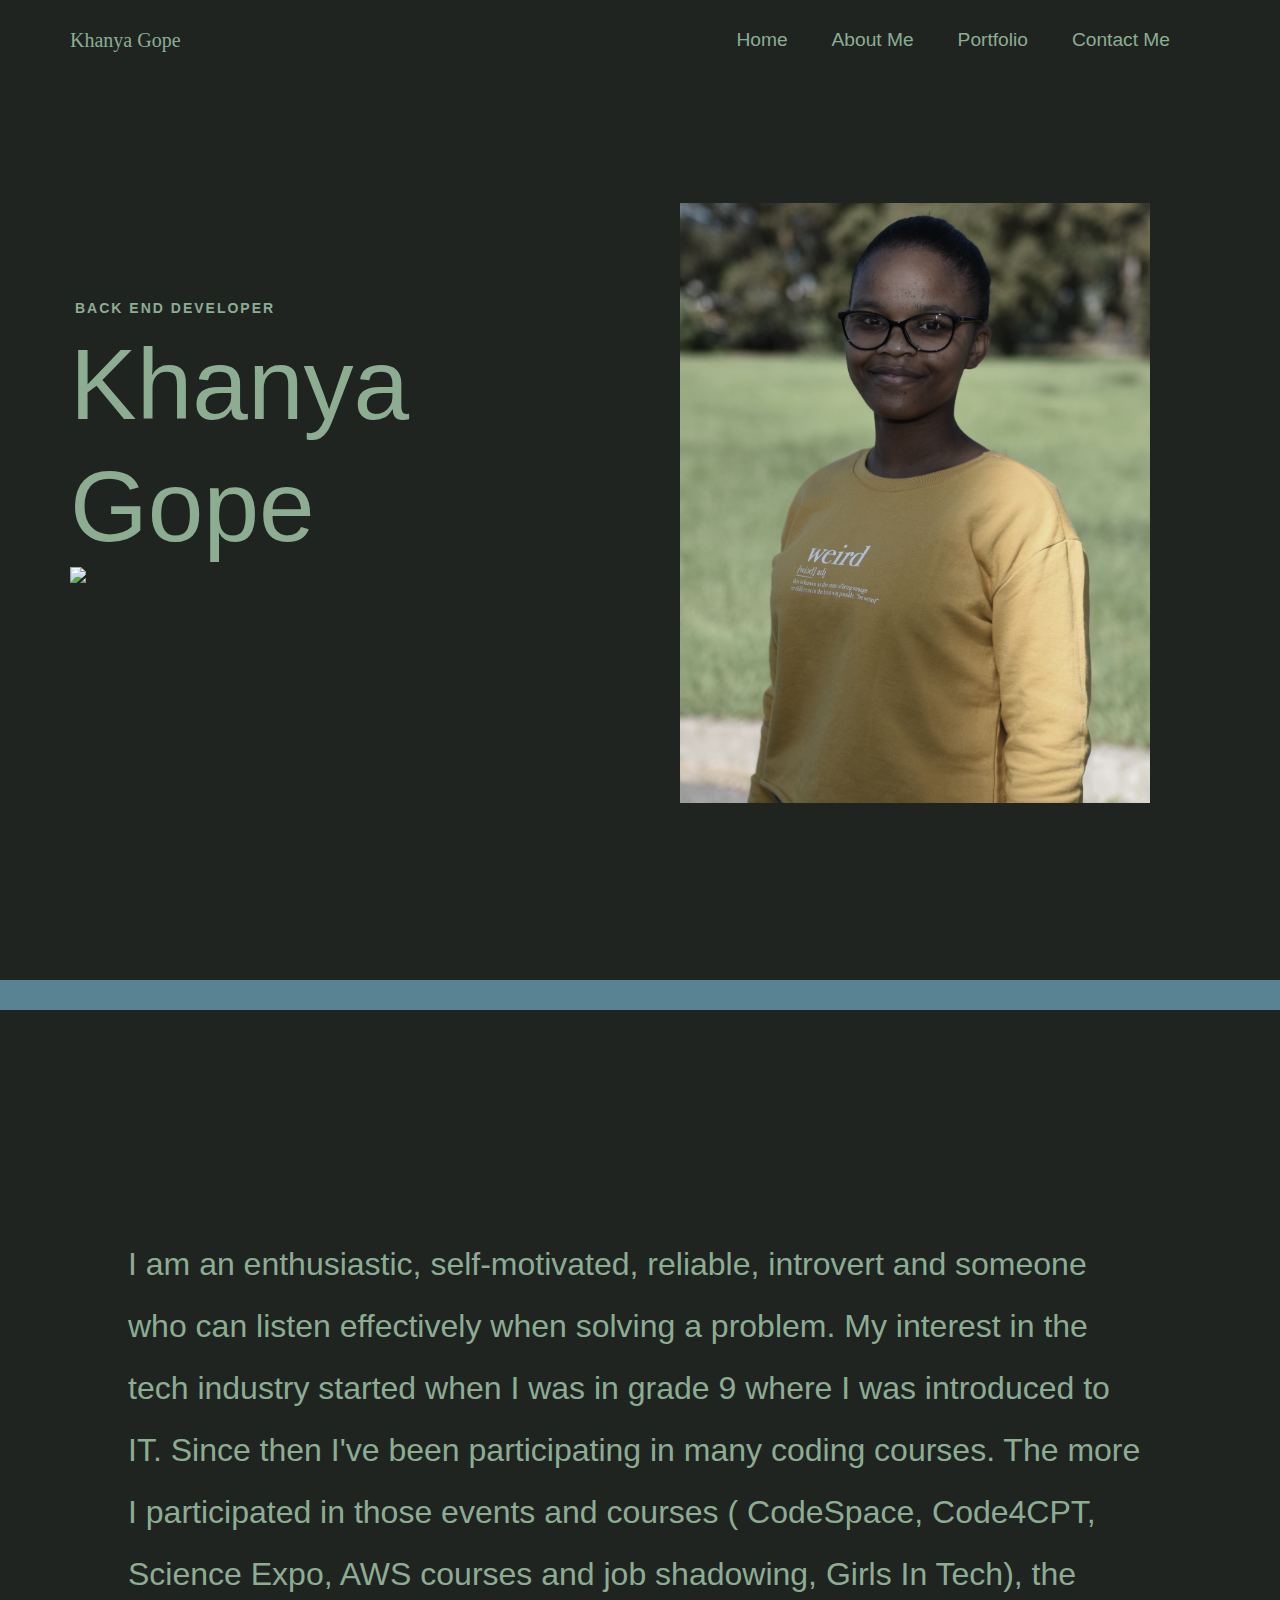
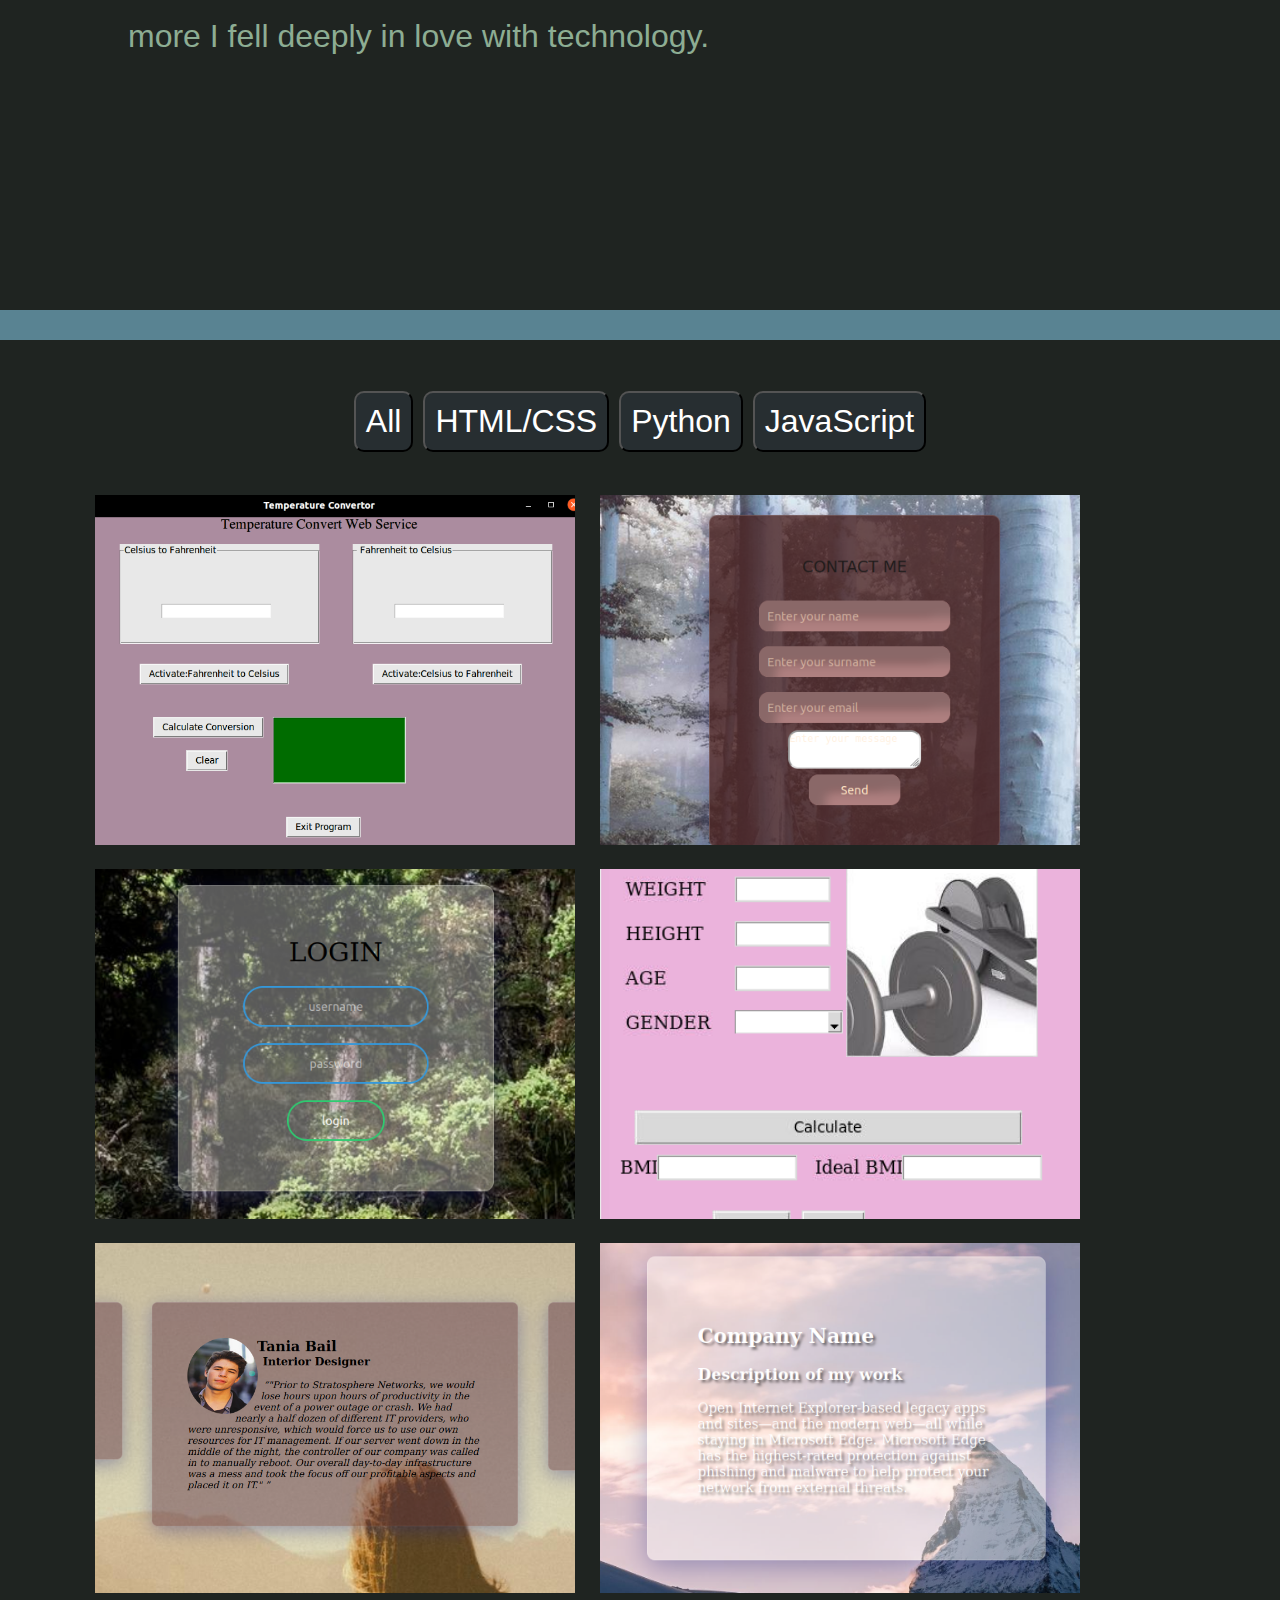
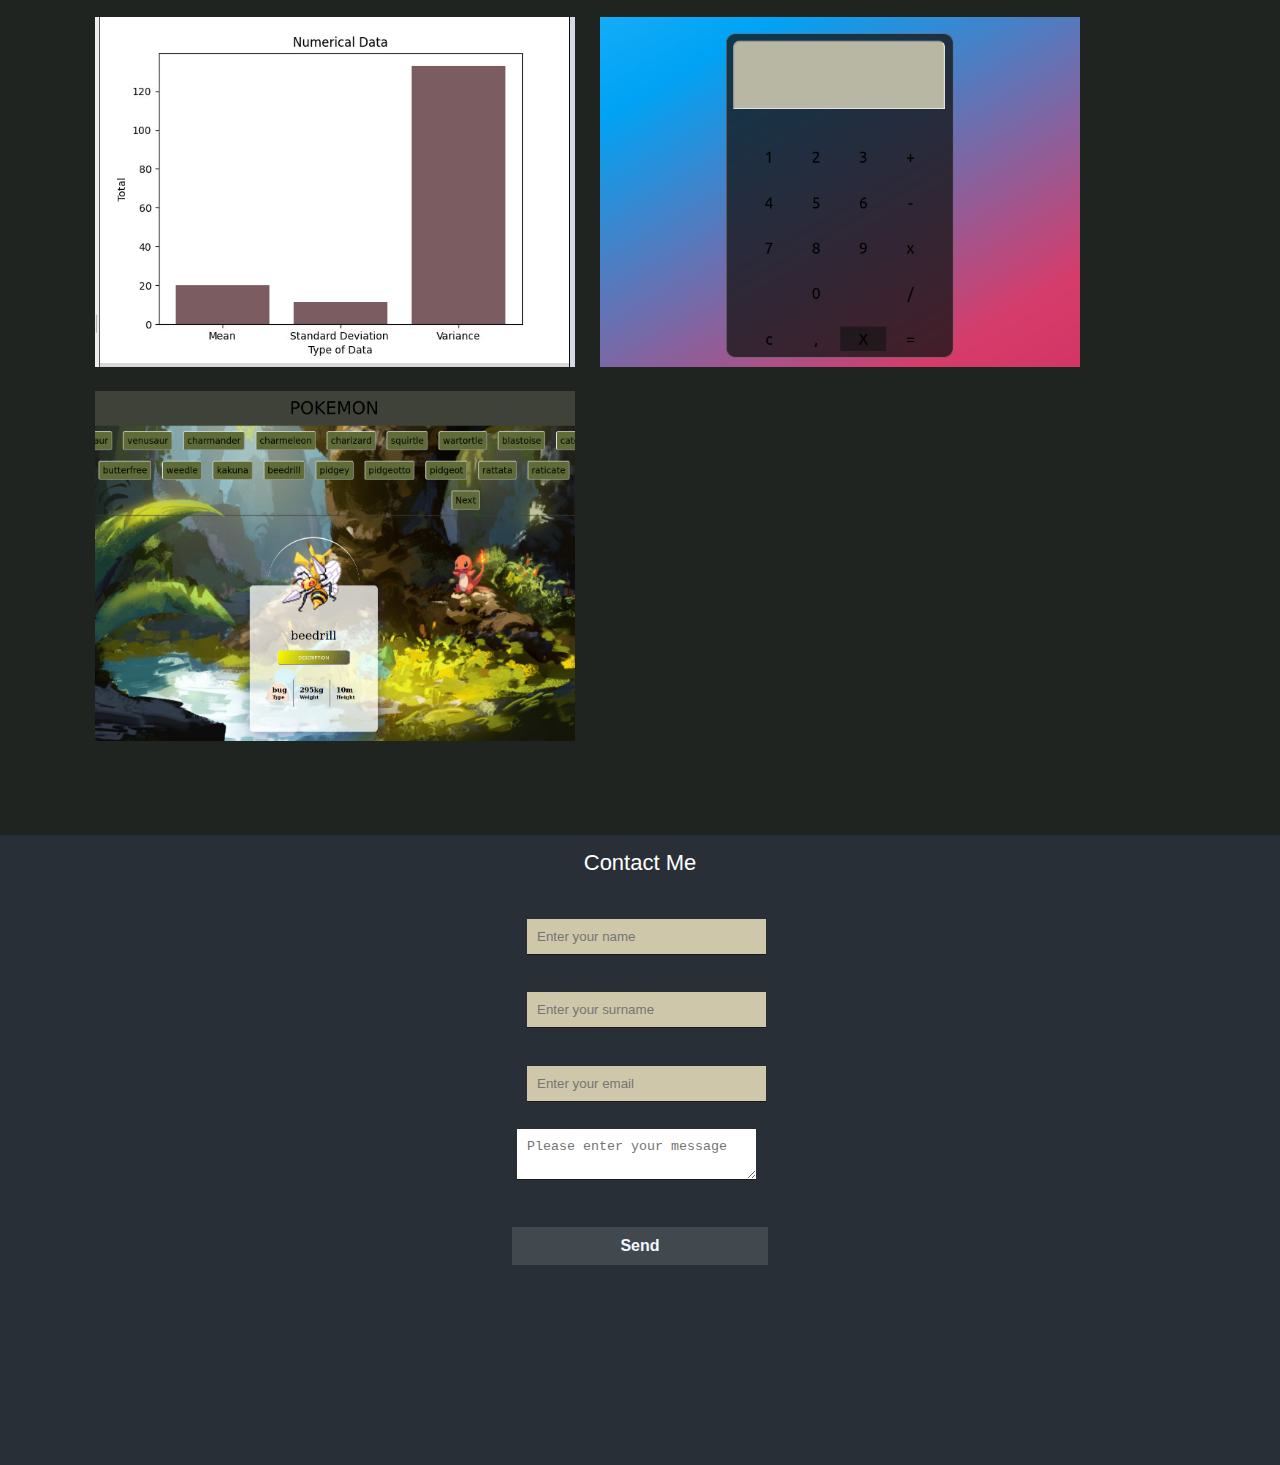
==== index.html @ e98d00f0 "first commit" ====
<!DOCTYPE html>
<html lang="en">
  <head>
    <meta charset="UTF-8" />
    <meta http-equiv="X-UA-Compatible" content="IE=edge" />
    <meta name="viewport" content="width=device-width, initial-scale=1.0" />
    <link rel="stylesheet" href="/landing.css" />
    <link rel="stylesheet" href="/projects.css" />
    <link rel="stylesheet" href="/contact.css" />
    <title>Portfolio</title>
  </head>
  <body>
    <div class="main">
      <div class="logo_name">
        <h1>Khanya Gope</h1>
      </div>
      <div class="top-bar">
        <a href="#landing_page">Home</a>
        <a href="#about_page">About Me</a>
        <a href="#portfolio_page">Portfolio</a>
        <a href="#contact_page">Contact Me</a>
      </div>
    </div>
    <section class="landing_page" id="landing_page">
      <div class="myName">
        <h5>back end developer</h5>
        <h1>Khanya Gope</h1>
        <img
          src="https://uploads-ssl.webflow.com/5db9ac73ce618b0e1d8f9a6e/5f066c6ff51c553e32efd98c_light-green-arrow-01.png"
        />
      </div>
      <div class="my_img">
        <img src="/Khanya(FULL).JPG" />
      </div>
    </section>
    <div class="separater"></div>
    <section class="about_page" id="about_page">
      <div class="about_me">
        <p>
          I am an enthusiastic, self-motivated, reliable, introvert and someone
          who can listen effectively when solving a problem. My interest in the
          tech industry started when I was in grade 9 where I was introduced to
          IT. Since then I've been participating in many coding courses. The
          more I participated in those events and courses ( CodeSpace, Code4CPT,
          Science Expo, AWS courses and job shadowing, Girls In Tech), the more
          I fell deeply in love with technology.
        </p>
      </div>
    </section>
    <div class="separater"></div>
    <section class="portfolio_page" id="portfolio_page">
      <!-- <h1 class="heading">Portfolio</h1> -->
      <div class="button-container">
        <button onclick="filterCards('All')">All</button>
        <button onclick="filterCards('HTML/CSS')">HTML/CSS</button>
        <button onclick="filterCards('Python')">Python</button>
        <button onclick="filterCards('JavaScript')">JavaScript</button>
      </div>
      <div class="container"></div>
    </section>
    <!-- <div class="separater"></div> -->
    <section class="contact_page" id="contact_page">
      <div class="contact-container">
        <div class="contact_details">
          <!-- <h1>Khanya Gope</h1>
          <h2>back-end Developer</h2>
          
          <p>
            Fill out this form and I will contact you within 2 business days.
            Otherwise you can reach out to me via my personal cell and or email.
            Thanks for viewing!
          </p>
          <div class="test">
            <i class="fas fa-map-marker-alt" aria-hidden="true"> </i>
            <p>Khayelitsha, Cape Town, South Africa</p>
          </div>
          <div class="test">
            <i class="fas fa-phone-square-alt" aria-hidden="true"></i>
            <p>+27 81 445 0796</p>
          </div>
          <div class="test">
            <i class="fas fa-envelope-square" aria-hidden="true"></i>
            <p>khanyagope93@gmail.com</p>
          </div>
        </div>
        -->

        <!--------------CONTACT FORM-------------->
        <form
          class="contact-form"
          action="https://formspree.io/f/xzbyzobo"
          method="POST"
        >
          <div id="heading">
            <label>Contact Me</label>
          </div>
          <div>
            <label for="name" id="textbox">
              <input
                type="text"
                name="name"
                id="name"
                required=""
                placeholder="Enter your name"
                class="contact-info"
              />
            </label>
          </div>
          <div>
            <label for="surname" id="textbox">
              <input
                class="contact-info"
                type="surname"
                name="surname"
                id="surname"
                required=""
                placeholder="Enter your surname"
              />
            </label>
          </div>
          <div>
            <label for="email" id="textbox">
              <input
                class="contact-info"
                type="email"
                name="_replyto"
                id="email"
                required=""
                placeholder="Enter your email"
              />
            </label>
          </div>
          <div>
            <label for="message" id="textbox">
              <textarea
                name="message"
                id="text-box"
                placeholder="Please enter your message"
              ></textarea>
            </label>
          </div>
          <button type="submit" id="submit-btn">Send</button>
        </form>
      </div>
    </section>
    <script src="/projects.js"></script>
  </body>
</html>
---- landing.css ----
* {
  margin: 0;
  padding: 0;
  box-sizing: border-box;
}

body {
  /* background-color: #333; */
  background-color: #1f2421;
  height: 100vh;
  font-family: Arial, "Helvetica Neue", Helvetica, sans-serif;
}

/* ============== MAIN ================== */

.top-bar a {
  color: rgb(141, 173, 147);
  text-decoration: none;
  /* margin-left: 25px; */
  font-size: 1.2rem;
  font-weight: 400;
  padding: 20px;
}

.top-bar {
  font-size: 14px;
  font-weight: 400;
  padding: 20px;
}

.main {
  display: flex;
  height: 80px;
  max-width: 1140px;
  margin: 0px auto;
  justify-content: space-between;
  align-items: center;
}

.logo_name h1 {
  color: rgb(141, 173, 147);
  font-family: cursive;
  font-size: 20px;
  font-weight: 400;
}

/*  ================ LANDING =============== */
.landing_page {
  display: grid;
  width: 100%;
  flex-direction: row;
  align-self: auto;
  order: 0;
  grid-auto-columns: 1fr;
  grid-column-gap: 80px;
  grid-row-gap: 80px;
  grid-template-columns: 1fr 1fr;
  grid-template-rows: auto;
  max-width: 1140px;
  justify-content: center;
  align-items: center;
  margin: 0px auto;
  height: 100vh;
}

.myName {
  display: flex;
  flex-direction: column;
  justify-content: center;
  align-items: flex-start;
  /* margin-top: -155px; */
}

.my_img img {
  width: 100%;
  height: 100%;
  object-fit: cover;
  filter: grayscale(50%);
}

.my_img {
  width: 470px;
  height: 600px;
  margin-top: -55px;
}

.myName h1 {
  font-family: Canela, sans-serif;
  color: rgb(141, 173, 147);
  font-size: 100px;
  line-height: 122px;
  font-weight: 300;
  text-shadow: #333;
}

.myName h5 {
  font-family: aktiv-grotesk-extended, sans-serif;
  color: rgb(141, 173, 147);
  font-size: 14px;
  line-height: 30px;
  font-weight: 700;
  letter-spacing: 2px;
  text-indent: 5px;
  text-transform: uppercase;
}

/* =========== ABOUT ME PAGE ========== */
.about_page {
  position: static;
  display: flex;
  width: 80%;
  margin-right: 0px;
  margin-bottom: 0px;
  margin-left: 0px;
  font-family: "Work Sans", sans-serif;
  color: rgb(141, 173, 147);
  font-size: 36px;
  line-height: 56px;
  font-weight: 400;
  height: 100vh;
  max-width: 1140px;
  justify-content: center;
  align-items: center;
  margin: 0px auto;
}

.myName img {
  height: 200px;
}

.about_page p {
  position: static;
  margin-bottom: 20px;
  padding-bottom: 0px;
  font-family: aktiv-grotesk-extended, sans-serif;
  color: rgb(141, 173, 147);
  font-size: 32px;
  line-height: 62px;
  font-weight: 400;
  letter-spacing: 0px;
}

.separater {
  position: static;
  background-color: #598392;
  height: 30px;
}

.about_me {
  display: flex;
  justify-content: center;
  align-items: center;
  /* margin-top: 50px; */
}

.contact_page {
  background: #292f36;
  height: 70vh;
}
---- projects.css ----
.container {
  /* margin-left: 400px; */
  display: flex;
  flex-wrap: wrap;
  /* padding: 3%; */
  margin: 0px auto;
  max-width: 1140px;
}

.heading {
  text-align: center;
  padding-top: 1em;
  padding-left: 5em;
  color: black;
  font-size: 4em;
  font-weight: 500;
  text-shadow: 1px 1px 2px rgba(0, 0, 0, 0.6);
}

.button-container {
  margin: 0px auto;
  display: flex;
  flex-direction: row;
  margin-top: 20px;
  margin-bottom: 0;
  /* margin-left: 430px; */
  padding: 3%;
  padding-bottom: 3%;
  padding-top: 2%;
  justify-content: center;
}

.button-container button {
  background: #272e31;
  border-radius: 10px;
  /* padding: 10px; */
  /* border: 1px solid #b08968; */
  margin: 5px;
  padding: 10px;
  /* padding-bottom: 0; */
  color: white;
  font-size: 2em;
  transition: 0.3s;
}

.button-container button:hover {
  background-color: rgb(86, 80, 129);
}

.card img {
  width: 100%;
  height: 350px;
  /* border-radius: 10px; */
  object-fit: cover;
}
.card {
  /* padding: 1% 1%; */
  /* background: rgb(134, 126, 90); */
  margin-left: 25px;
  margin-bottom: 20px;
  position: relative;
  box-sizing: cover;
  border-radius: 10px;
  width: 480px;
}

.overlay .imgbx {
  width: 100%;
  height: 100%;
}

.overlay {
  /* border-top-left-radius: 10px;
  border-top-right-radius: 10px; */
  width: 480px;
  height: 99%;
  background-color: green;
  position: absolute;
  background: rgba(21, 20, 20, 0.95);
  backdrop-filter: blur(8.5px);
  -webkit-backdrop-filter: blur(8.5px);
  bottom: 0;
  transition: transform 0.3s linear;
  transform: scaleY(0);
  transform-origin: bottom;
}

.card:hover .overlay {
  transform: scaleY(1);
}

.overlay p {
  color: white;
  margin-top: 90px;
  text-align: center;
}

.overlay h1 {
  color: white;
  position: relative;
  top: 16%;
  font-size: 1.5rem;
  /* 	left:30%;*/
  text-align: center;
}

.overlay h2 {
  color: white;
  position: relative;
  top: 20%;
  font-size: 1rem;
  text-align: center;
}

.overlay button {
  margin-top: 50px;
  align-items: center;
  justify-content: center;
  margin-left: 10%;
  padding: 10px;
  width: 100px;
  /* background: burlywood; */
  border: 1px solid #4e4545;
}
.card a button:hover {
  color: aliceblue;
  background: rgb(86, 80, 129);
  transition: 0.3s;
}

@media screen and (max-width: 1166px) {
  .heading {
    font-size: 3em;
    /* font-weight: bold; */
    /* font-weight: 500; */
    text-align: center;
    float: inherit;
    padding-left: 0;
    padding-top: 1em;
    text-shadow: 1px 1px 2px rgba(0, 0, 0, 0.6);
  }
}

@media screen and (max-width: 1000px) {
  .container,
  .button-container {
    margin-left: 0;
  }
}

@media screen and (max-width: 636px) {
  .button-container button {
    font-size: 1.5rem;
  }
}

@media screen and (max-width: 482px) {
  .button-container button {
    font-size: 1rem;
  }
}

@media screen and (max-width: 320px) {
  .card {
    width: 300px;
  }
}

@media screen and (max-width: 354px) {
  .button-container button {
    font-size: 0.8rem;
  }

  .card {
    margin-left: 0;
  }
}
---- contact.css ----
#textbox input {
  /* border-radius: 20px; */
  margin: 20px;
  padding: 10px;
  margin-bottom: 5px;
  width: 90%;
  border: none;
  border-bottom: 1px solid rgb(29, 25, 25);
  background: rgb(206, 199, 170);
  outline: none;
}

#textbox textarea {
  border: none;
  outline: none;
  /* border-radius: 10px; */
  padding: 10px;
  margin: 10px;
  width: 90%;
  margin-bottom: 10px;
  border-bottom: 1px solid rgb(29, 25, 25);
  /* background: rgb(206, 199, 170); */
}

#submit-btn {
  font-family: sans-serif;
  font-size: 1em;
  width: 20vw;
  /* border-radius: 5px; */
  margin: 5px;
  padding: 10px;
  margin-bottom: 5px;
  /* border-radius: 20px; */
  margin: 5px;
  padding: 10px;
  background: #42494e;
  font-weight: bold;
  color: aliceblue;
  border: 0px;
  margin-top: 20px;
}
#submit-btn:hover {
  background: #91817c;
  color: black;
  font-weight: bold;
}

.contact-container {
  /* padding: 5%; */
  align-items: center;
  display: flex;
  justify-content: center;
  /* margin-left: 320px; */
  /* padding-left: 2%; */
  margin-top: 70px;
  /* flex-wrap: wrap; */
}

#heading h1 h2 {
  text-align: center;
}
#cont_heading {
  /* font-size: 350%;
    font-weight: bold; */
  text-align: center;
  padding-top: 1em;
  color: black;
  font-size: 4em;
  font-weight: 500;
  /* text-shadow: 1px 1px 2px rgba(0, 0, 0, 0.6); */
}

#heading {
  font-size: 22px;
  font-weight: 500;
  text-align: center;
  margin-bottom: 10px;
}

.contact_details p {
  margin-top: 20px;
  margin-bottom: 30px;
}

.contact_details {
  color: white;
  /* background: #6b705c; */
  /* padding: 5%; */
  max-width: 37%;
  /* min-width: 364px; */
  height: 390px;
  display: inline-table;
  text-align: left;
  /* border-radius: 5px; */
  border-radius: 5px;
}
.contact_details i {
  font-size: 1.5em;
}
.contact_details span {
  font-size: 1em;
}

.test {
  display: flex;
  flex-direction: row;
  align-items: center;
  justify-content: flex-start;
}
.test i {
  font-size: 2em;
  margin-right: 7px;
}

form {
  /* background: rgb(206, 199, 170); */
  background: transparent;
  padding: 3%;
  border-top-right-radius: 5px;
  border-bottom-right-radius: 5px;
  max-width: 40%;
  min-width: 290px;
  height: 450px;
  align-items: center;
  justify-content: center;
  display: grid;
}

::placeholder {
  text-align: start;
}

.contact_details i {
  margin-bottom: 15px;
}
/* 
.contact_details,
form {
  box-shadow: 0 8px 32px 0 rgba(61, 63, 88, 0.37);
} */

@media screen and (max-width: 1000px) {
  .contact-container {
    margin-left: 0;
  }
}

@media screen and (max-width: 1000px) {
  form {
    margin-left: 0;
    align-items: center;
    justify-content: center;
  }
}

@media screen and (max-width: 792px) {
  .contact-container {
    display: flex;
    flex-direction: column;
  }
}

@media screen and (max-width: 455px) {
  .contact_details {
    width: 350px;
  }

  form {
    width: 350px;
  }
}

@media screen and (max-width: 370px) {
  .contact_details p {
    margin-top: 10px;
    margin-bottom: 10px;
  }
}

/* #272e31 */
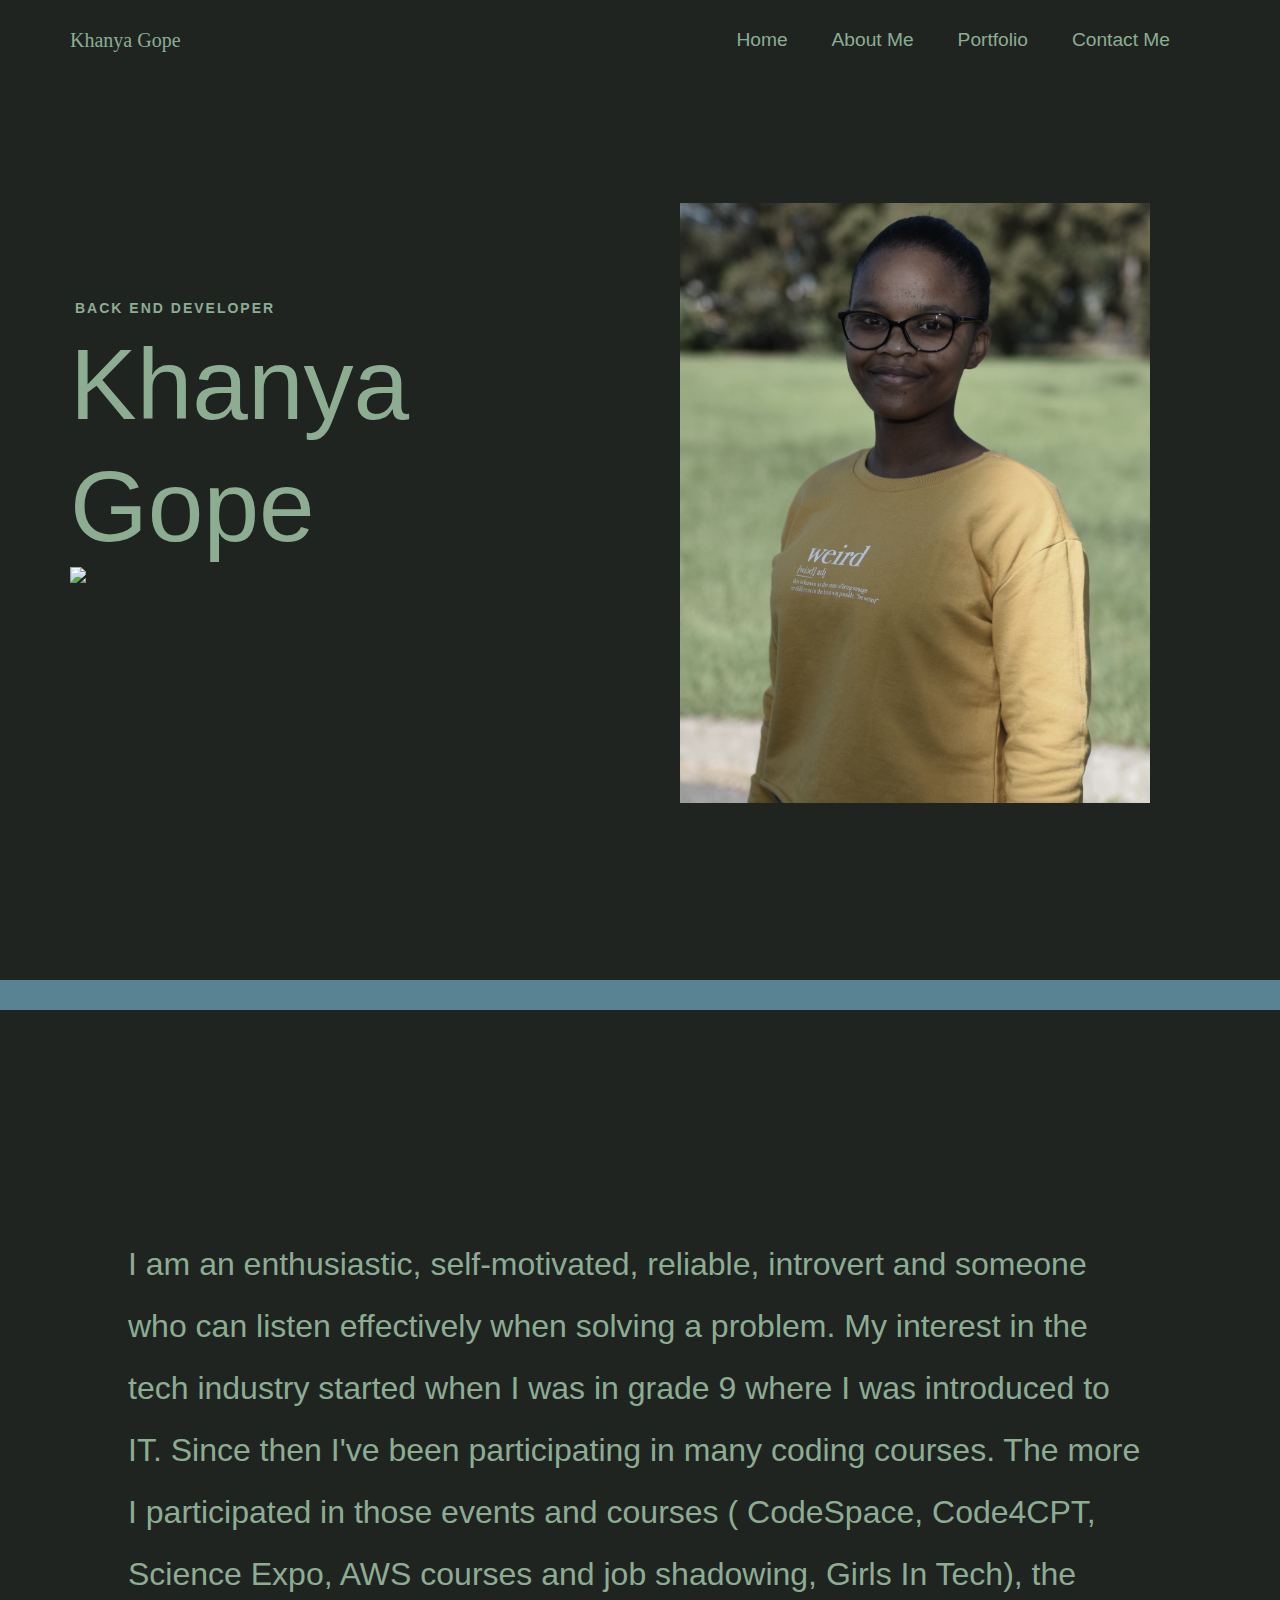
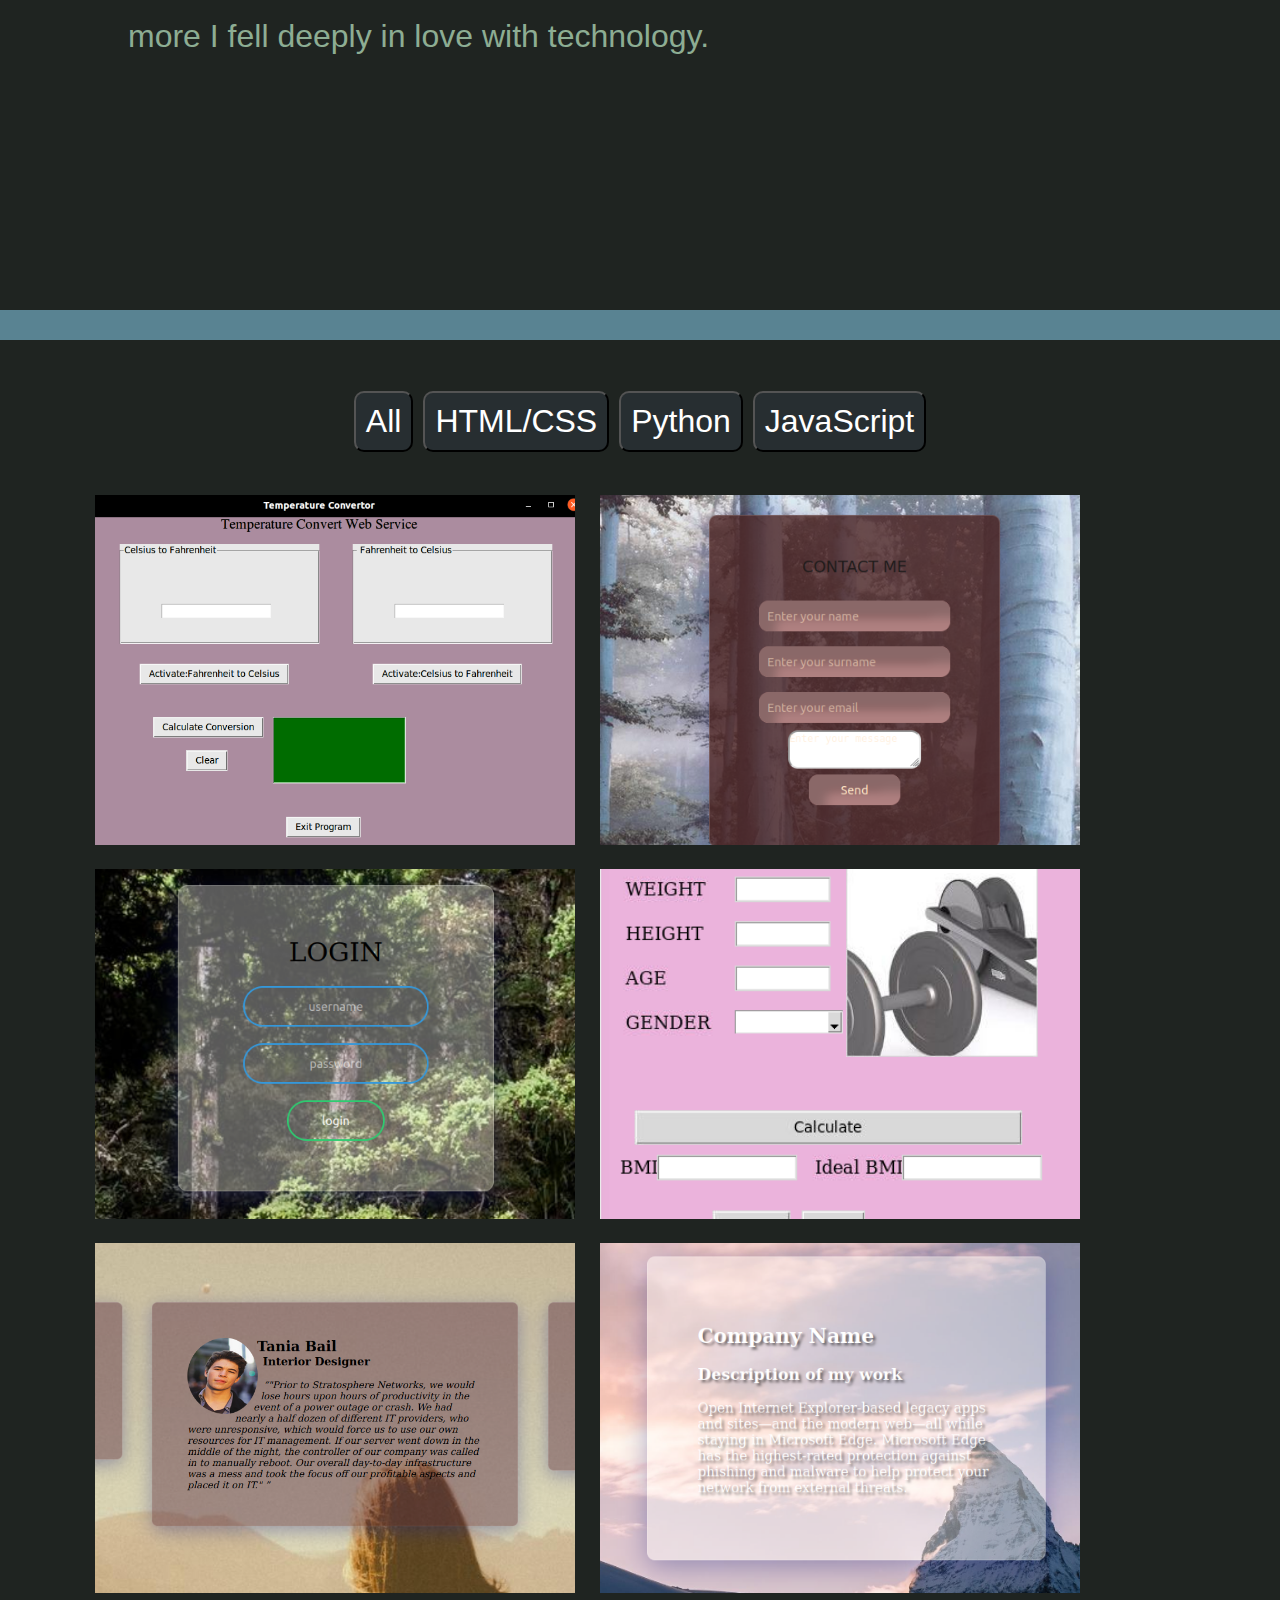
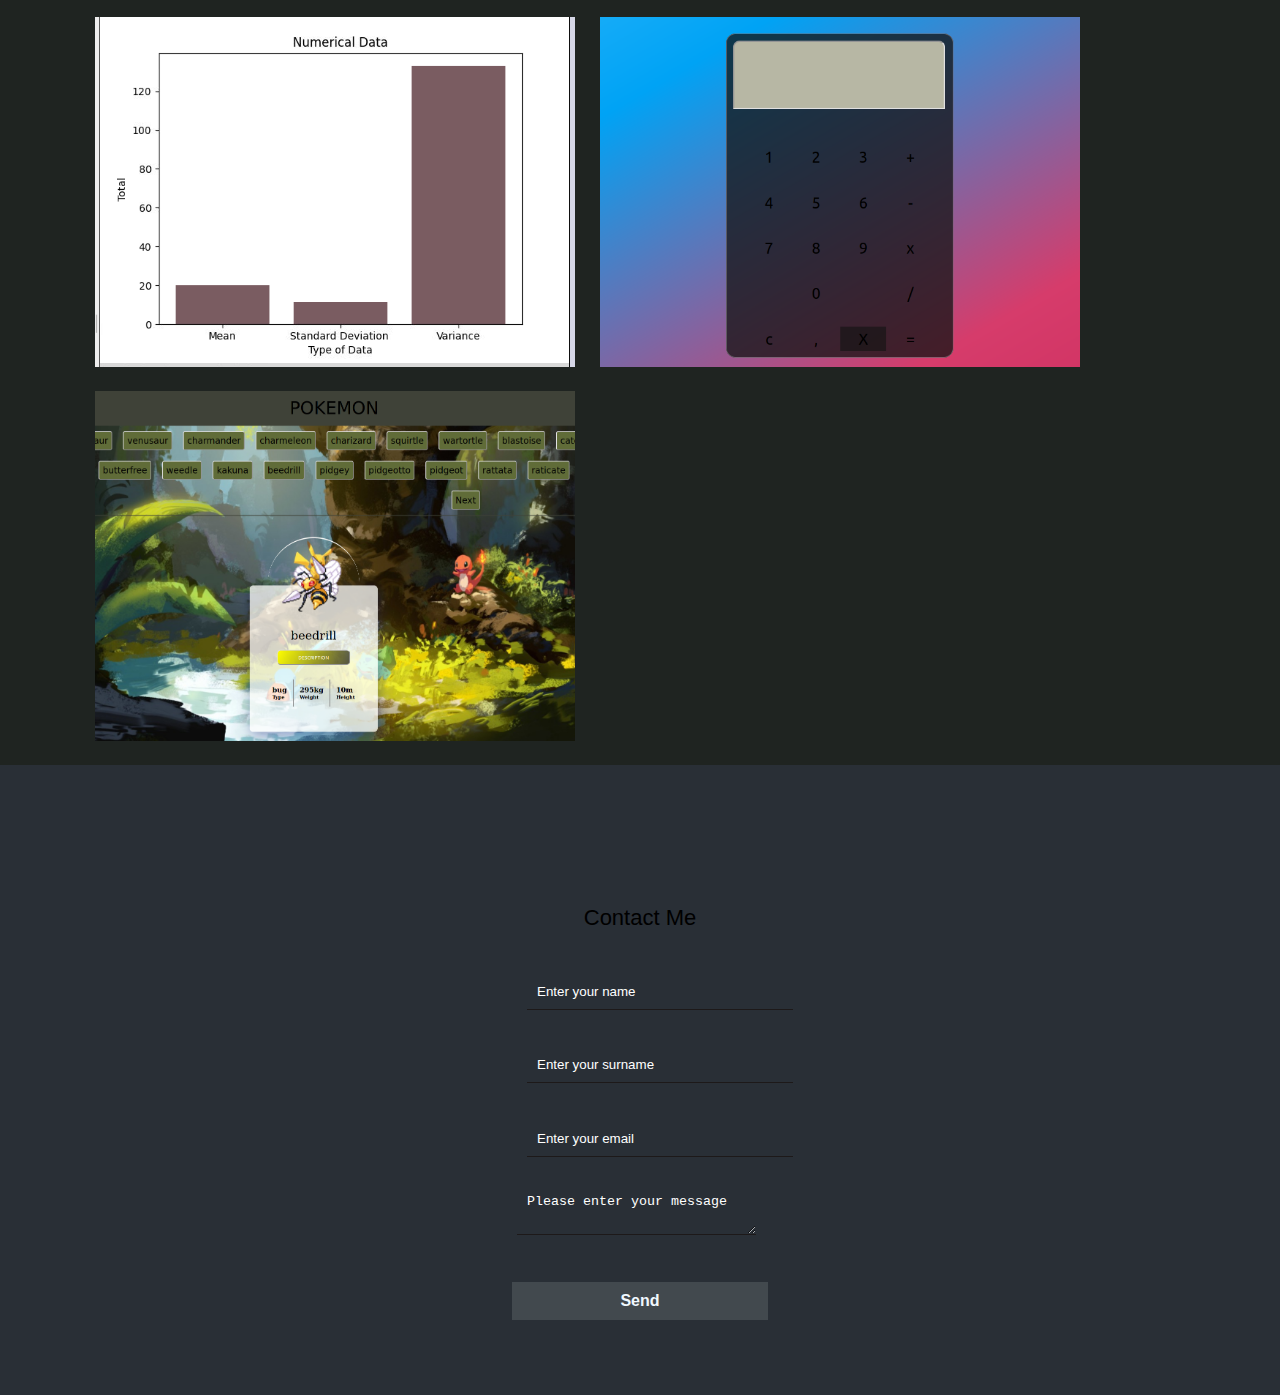
==== commit 6c526d6a: "updated files" ====
--- a/index.html
+++ b/index.html
@@ -61,8 +61,8 @@
     <!-- <div class="separater"></div> -->
     <section class="contact_page" id="contact_page">
       <div class="contact-container">
-        <div class="contact_details">
-          <!-- <h1>Khanya Gope</h1>
+        <!-- <div class="contact_details"> -->
+        <!-- <h1>Khanya Gope</h1>
           <h2>back-end Developer</h2>
           
           <p>
--- a/landing.css
+++ b/landing.css
@@ -156,4 +156,7 @@
 .contact_page {
   background: #292f36;
   height: 70vh;
+  display: flex;
+  justify-content: center;
+  align-items: center;
 }
--- a/contact.css
+++ b/contact.css
@@ -3,10 +3,10 @@
   margin: 20px;
   padding: 10px;
   margin-bottom: 5px;
-  width: 90%;
+  width: 100%;
   border: none;
   border-bottom: 1px solid rgb(29, 25, 25);
-  background: rgb(206, 199, 170);
+  background: transparent;
   outline: none;
 }
 
@@ -19,7 +19,7 @@
   width: 90%;
   margin-bottom: 10px;
   border-bottom: 1px solid rgb(29, 25, 25);
-  /* background: rgb(206, 199, 170); */
+  background: transparent;
 }
 
 #submit-btn {
@@ -86,7 +86,7 @@
   color: white;
   /* background: #6b705c; */
   /* padding: 5%; */
-  max-width: 37%;
+  max-width: 60%;
   /* min-width: 364px; */
   height: 390px;
   display: inline-table;
@@ -128,6 +128,7 @@
 
 ::placeholder {
   text-align: start;
+  color: white;
 }
 
 .contact_details i {
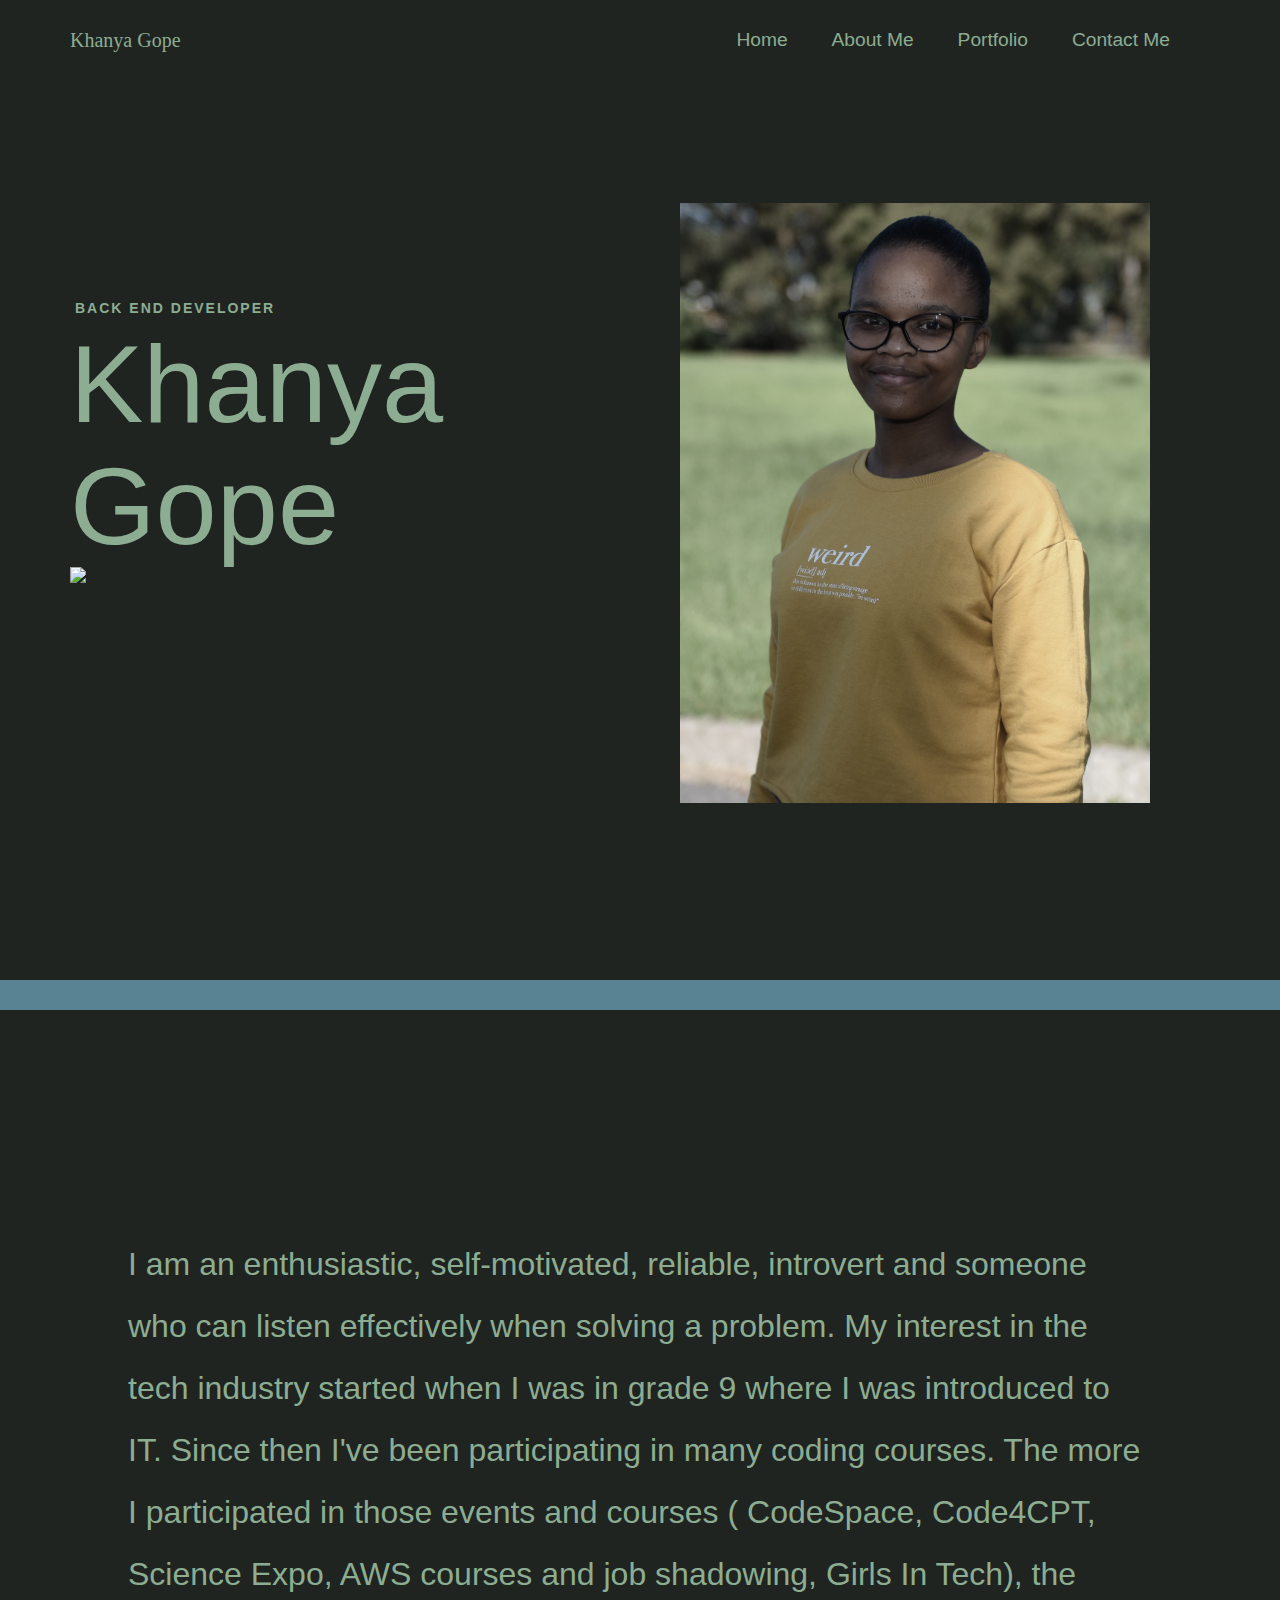
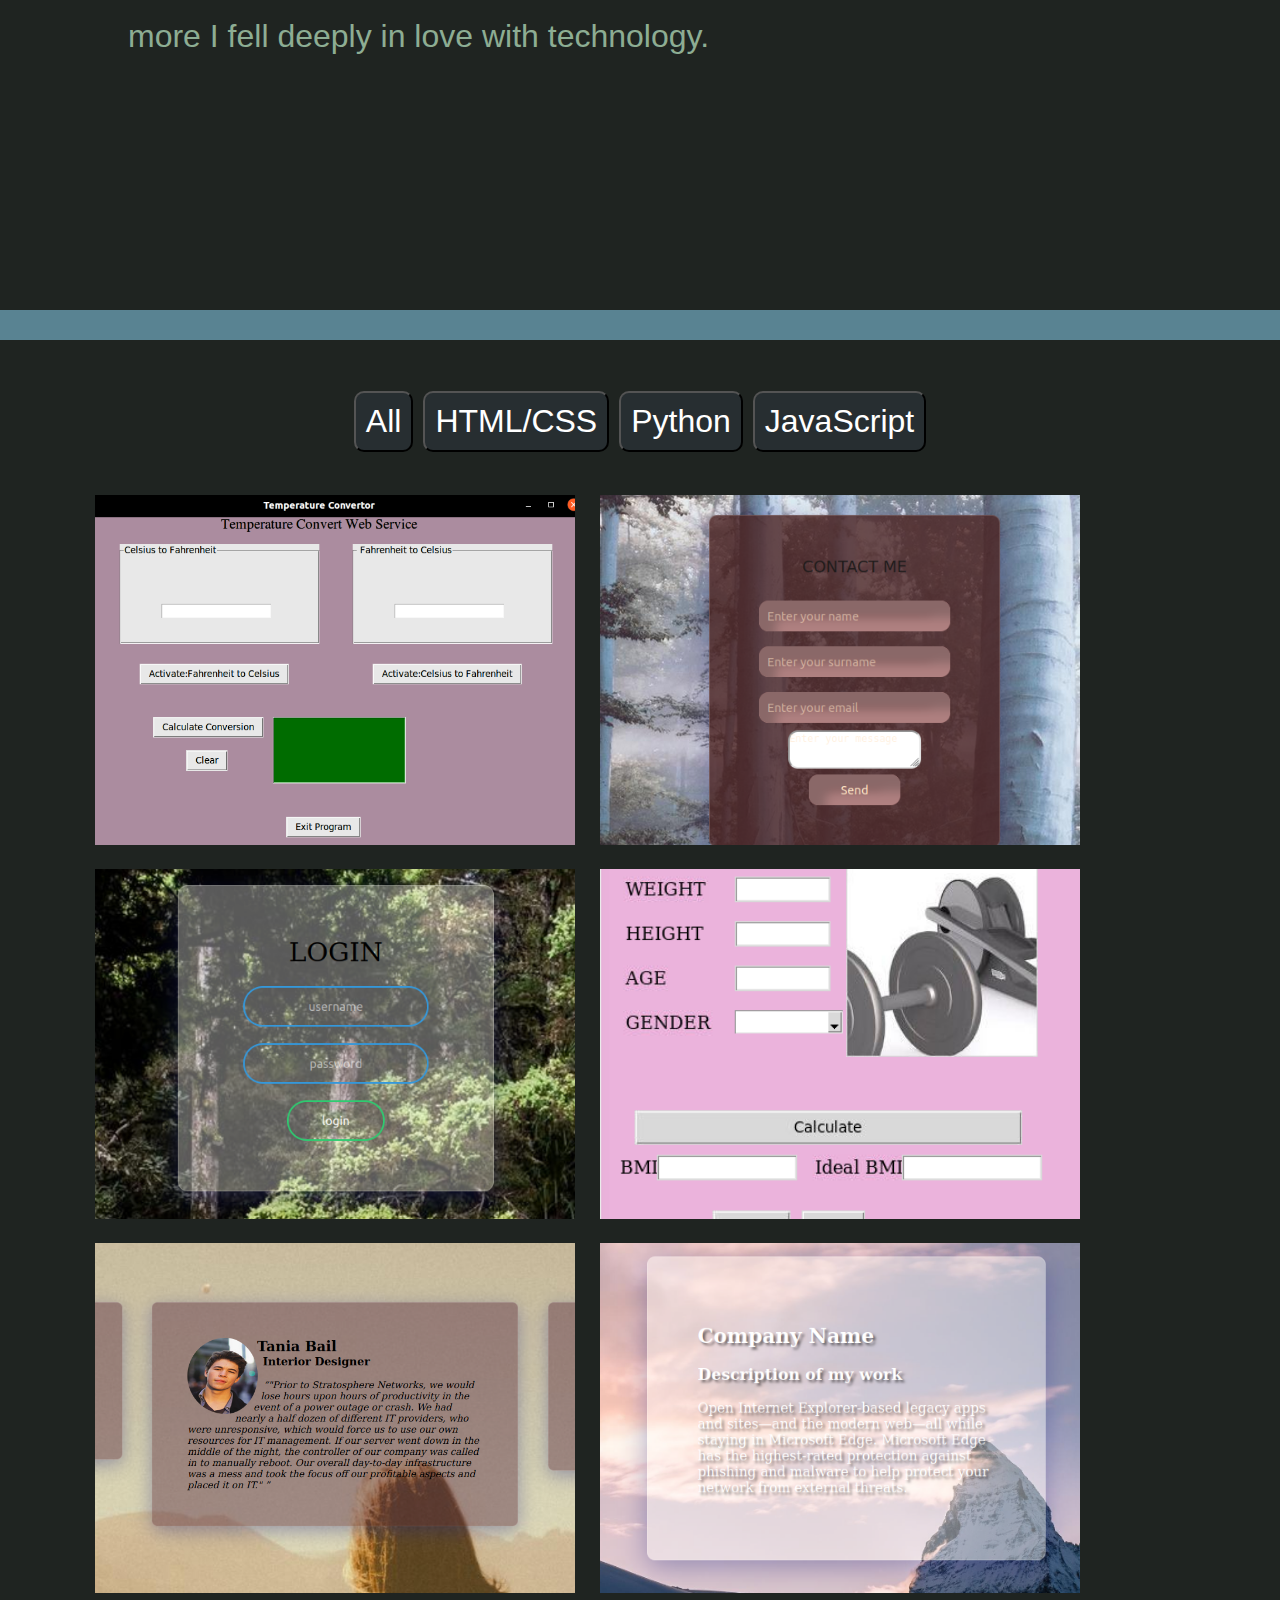
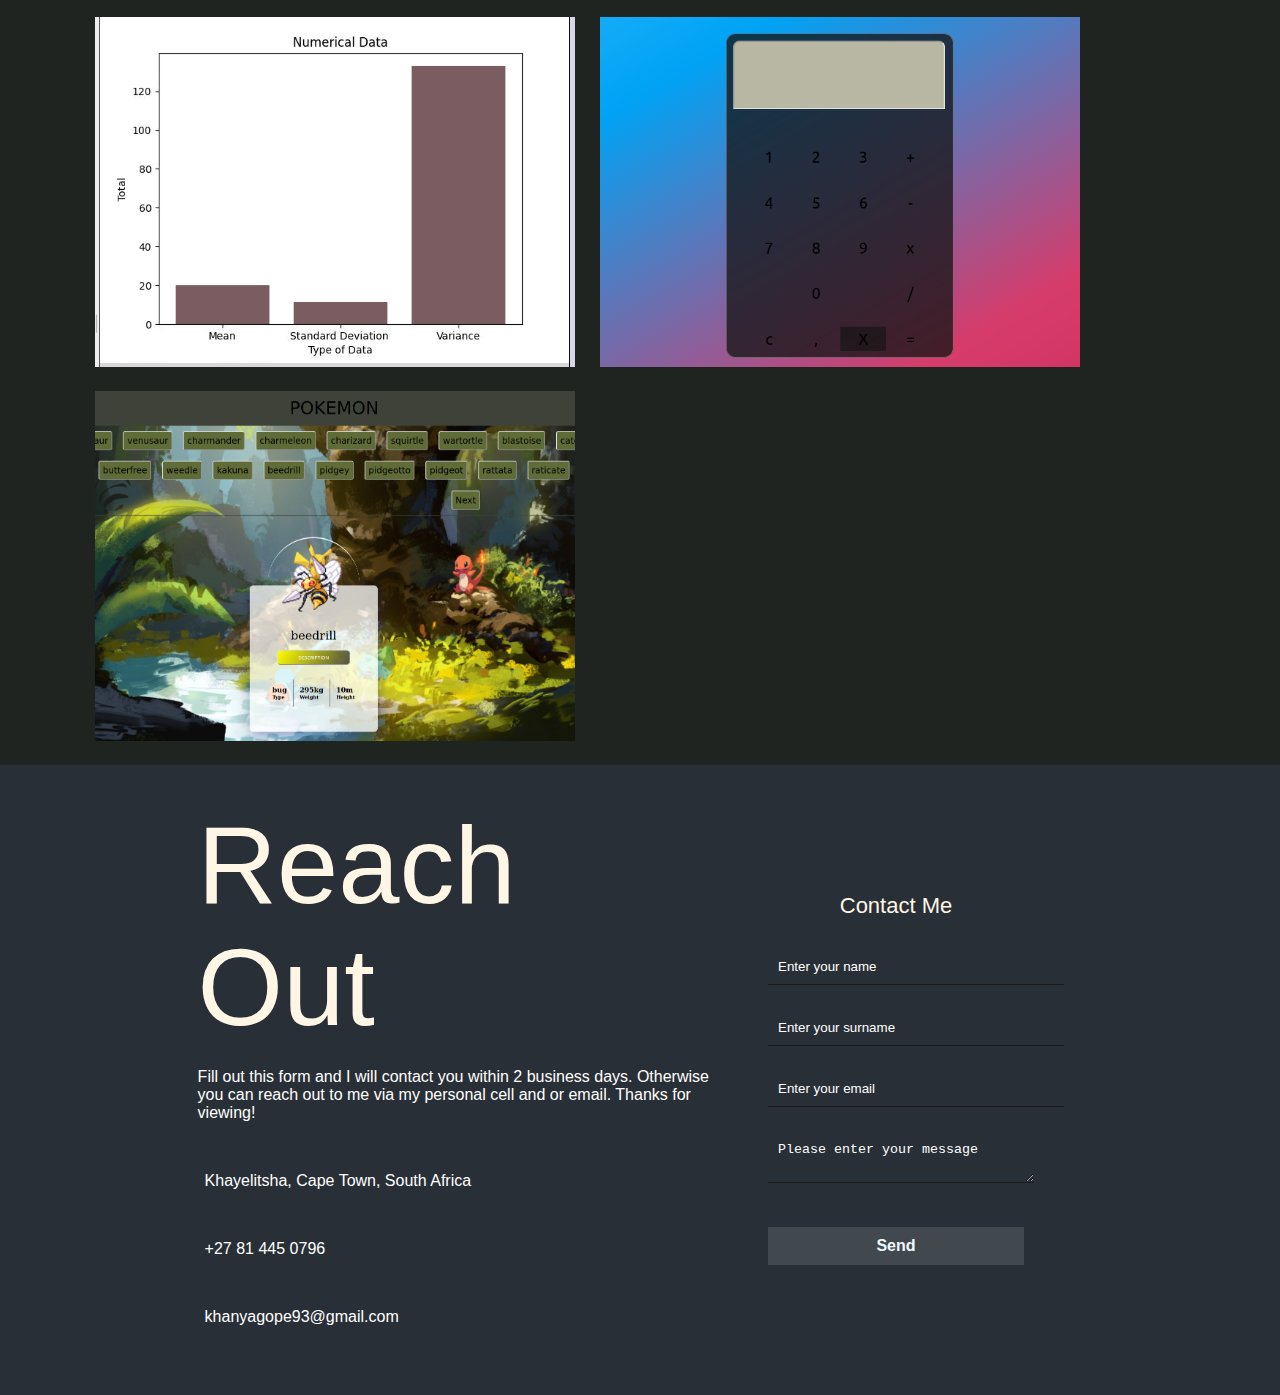
==== commit a717b6d8: "updated files" ====
--- a/index.html
+++ b/index.html
@@ -8,6 +8,10 @@
     <link rel="stylesheet" href="/projects.css" />
     <link rel="stylesheet" href="/contact.css" />
     <title>Portfolio</title>
+    <script
+      src="https://kit.fontawesome.com/cce18f0ce0.js"
+      crossorigin="anonymous"
+    ></script>
   </head>
   <body>
     <div class="main">
@@ -61,10 +65,10 @@
     <!-- <div class="separater"></div> -->
     <section class="contact_page" id="contact_page">
       <div class="contact-container">
-        <!-- <div class="contact_details"> -->
-        <!-- <h1>Khanya Gope</h1>
-          <h2>back-end Developer</h2>
-          
+        <div class="contact_details">
+          <!-- <h1>Khanya Gope</h1>
+          <h2>back-end Developer</h2> -->
+          <h1>Reach Out</h1>
           <p>
             Fill out this form and I will contact you within 2 business days.
             Otherwise you can reach out to me via my personal cell and or email.
@@ -83,7 +87,6 @@
             <p>khanyagope93@gmail.com</p>
           </div>
         </div>
-        -->
 
         <!--------------CONTACT FORM-------------->
         <form
--- a/landing.css
+++ b/landing.css
@@ -87,7 +87,7 @@
 .myName h1 {
   font-family: Canela, sans-serif;
   color: rgb(141, 173, 147);
-  font-size: 100px;
+  font-size: 110px;
   line-height: 122px;
   font-weight: 300;
   text-shadow: #333;
@@ -122,7 +122,15 @@
   justify-content: center;
   align-items: center;
   margin: 0px auto;
+  /* opacity: 0;
+  transform: translate(0, 10vh);
+  transition: all 1s; */
 }
+/* 
+section {
+  opacity: 1;
+  transform: translate(0, 0);
+} */
 
 .myName img {
   height: 200px;
--- a/contact.css
+++ b/contact.css
@@ -1,5 +1,4 @@
 #textbox input {
-  /* border-radius: 20px; */
   margin: 20px;
   padding: 10px;
   margin-bottom: 5px;
@@ -13,24 +12,24 @@
 #textbox textarea {
   border: none;
   outline: none;
-  /* border-radius: 10px; */
   padding: 10px;
   margin: 10px;
   width: 90%;
   margin-bottom: 10px;
   border-bottom: 1px solid rgb(29, 25, 25);
   background: transparent;
+  margin: 20px;
+  margin-bottom: 20px;
+  padding: 10px;
 }
 
 #submit-btn {
   font-family: sans-serif;
   font-size: 1em;
   width: 20vw;
-  /* border-radius: 5px; */
   margin: 5px;
   padding: 10px;
   margin-bottom: 5px;
-  /* border-radius: 20px; */
   margin: 5px;
   padding: 10px;
   background: #42494e;
@@ -38,6 +37,9 @@
   color: aliceblue;
   border: 0px;
   margin-top: 20px;
+  margin: 20px;
+  margin-bottom: 20px;
+  padding: 10px;
 }
 #submit-btn:hover {
   background: #91817c;
@@ -46,28 +48,23 @@
 }
 
 .contact-container {
-  /* padding: 5%; */
   align-items: center;
   display: flex;
   justify-content: center;
-  /* margin-left: 320px; */
-  /* padding-left: 2%; */
   margin-top: 70px;
-  /* flex-wrap: wrap; */
+  margin: 0px auto;
 }
 
-#heading h1 h2 {
+#heading h1 {
   text-align: center;
+  color: #fff6e6;
 }
 #cont_heading {
-  /* font-size: 350%;
-    font-weight: bold; */
   text-align: center;
   padding-top: 1em;
-  color: black;
+  color: #fff6e6;
   font-size: 4em;
   font-weight: 500;
-  /* text-shadow: 1px 1px 2px rgba(0, 0, 0, 0.6); */
 }
 
 #heading {
@@ -75,6 +72,7 @@
   font-weight: 500;
   text-align: center;
   margin-bottom: 10px;
+  color: #fff6e6;
 }
 
 .contact_details p {
@@ -84,14 +82,10 @@
 
 .contact_details {
   color: white;
-  /* background: #6b705c; */
-  /* padding: 5%; */
-  max-width: 60%;
-  /* min-width: 364px; */
+  max-width: 40%;
   height: 390px;
   display: inline-table;
   text-align: left;
-  /* border-radius: 5px; */
   border-radius: 5px;
 }
 .contact_details i {
@@ -113,7 +107,6 @@
 }
 
 form {
-  /* background: rgb(206, 199, 170); */
   background: transparent;
   padding: 3%;
   border-top-right-radius: 5px;
@@ -134,11 +127,14 @@
 .contact_details i {
   margin-bottom: 15px;
 }
-/* 
-.contact_details,
-form {
-  box-shadow: 0 8px 32px 0 rgba(61, 63, 88, 0.37);
-} */
+
+.contact_details h1 {
+  font-family: Canela, sans-serif;
+  color: #fff6e6;
+  font-size: 110px;
+  line-height: 122px;
+  font-weight: 300;
+}
 
 @media screen and (max-width: 1000px) {
   .contact-container {
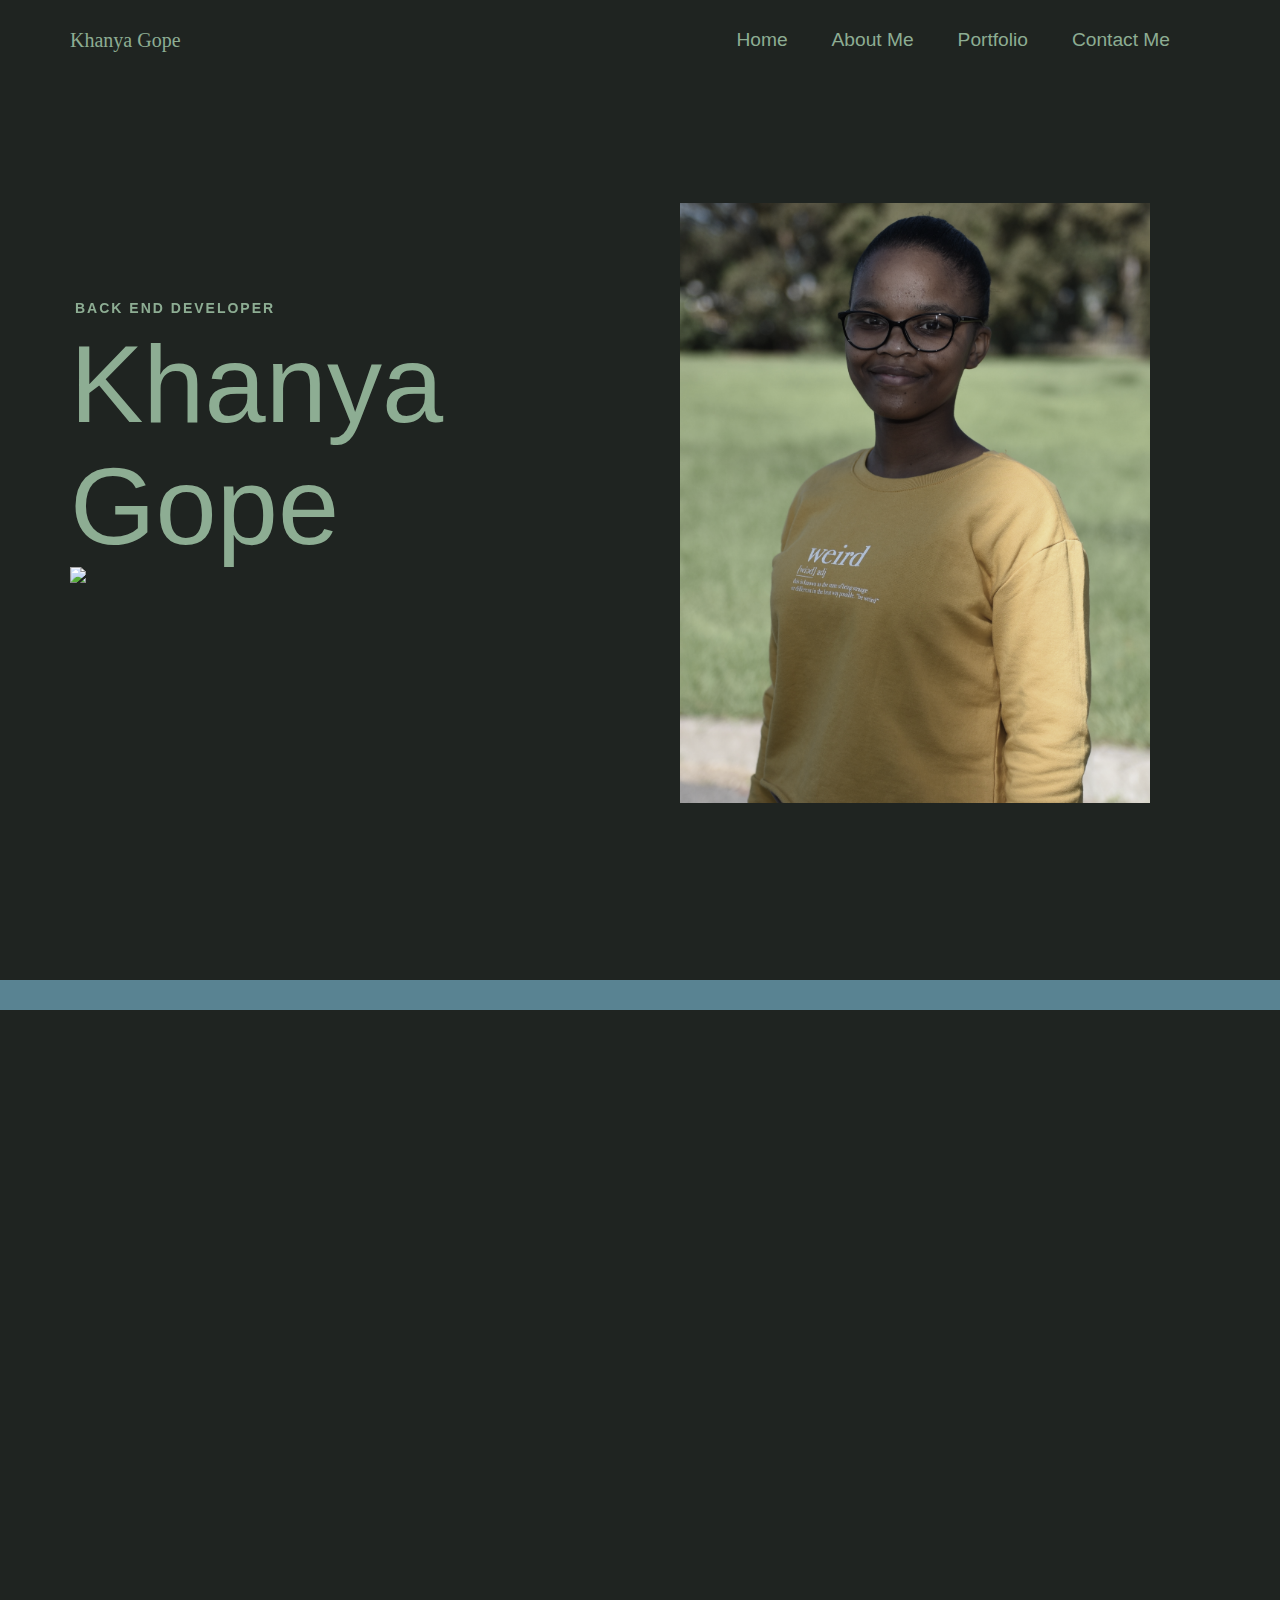
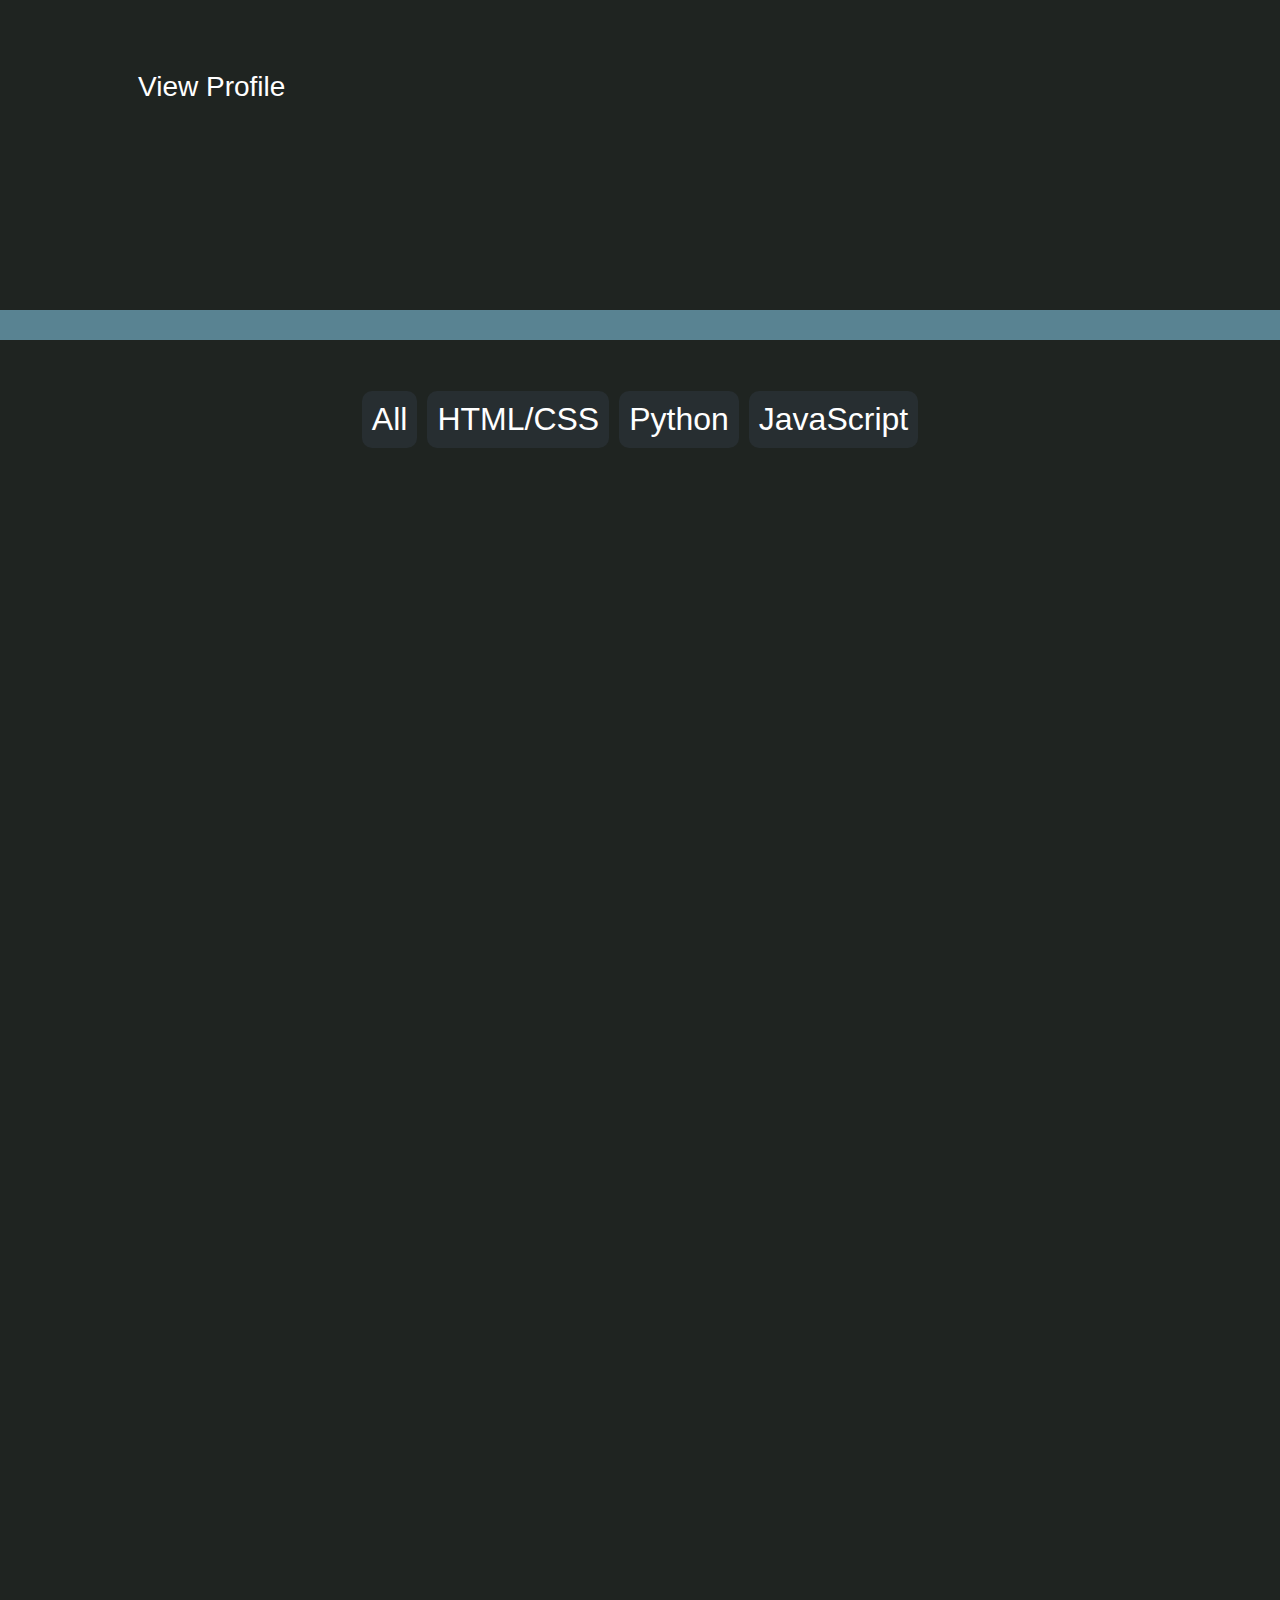
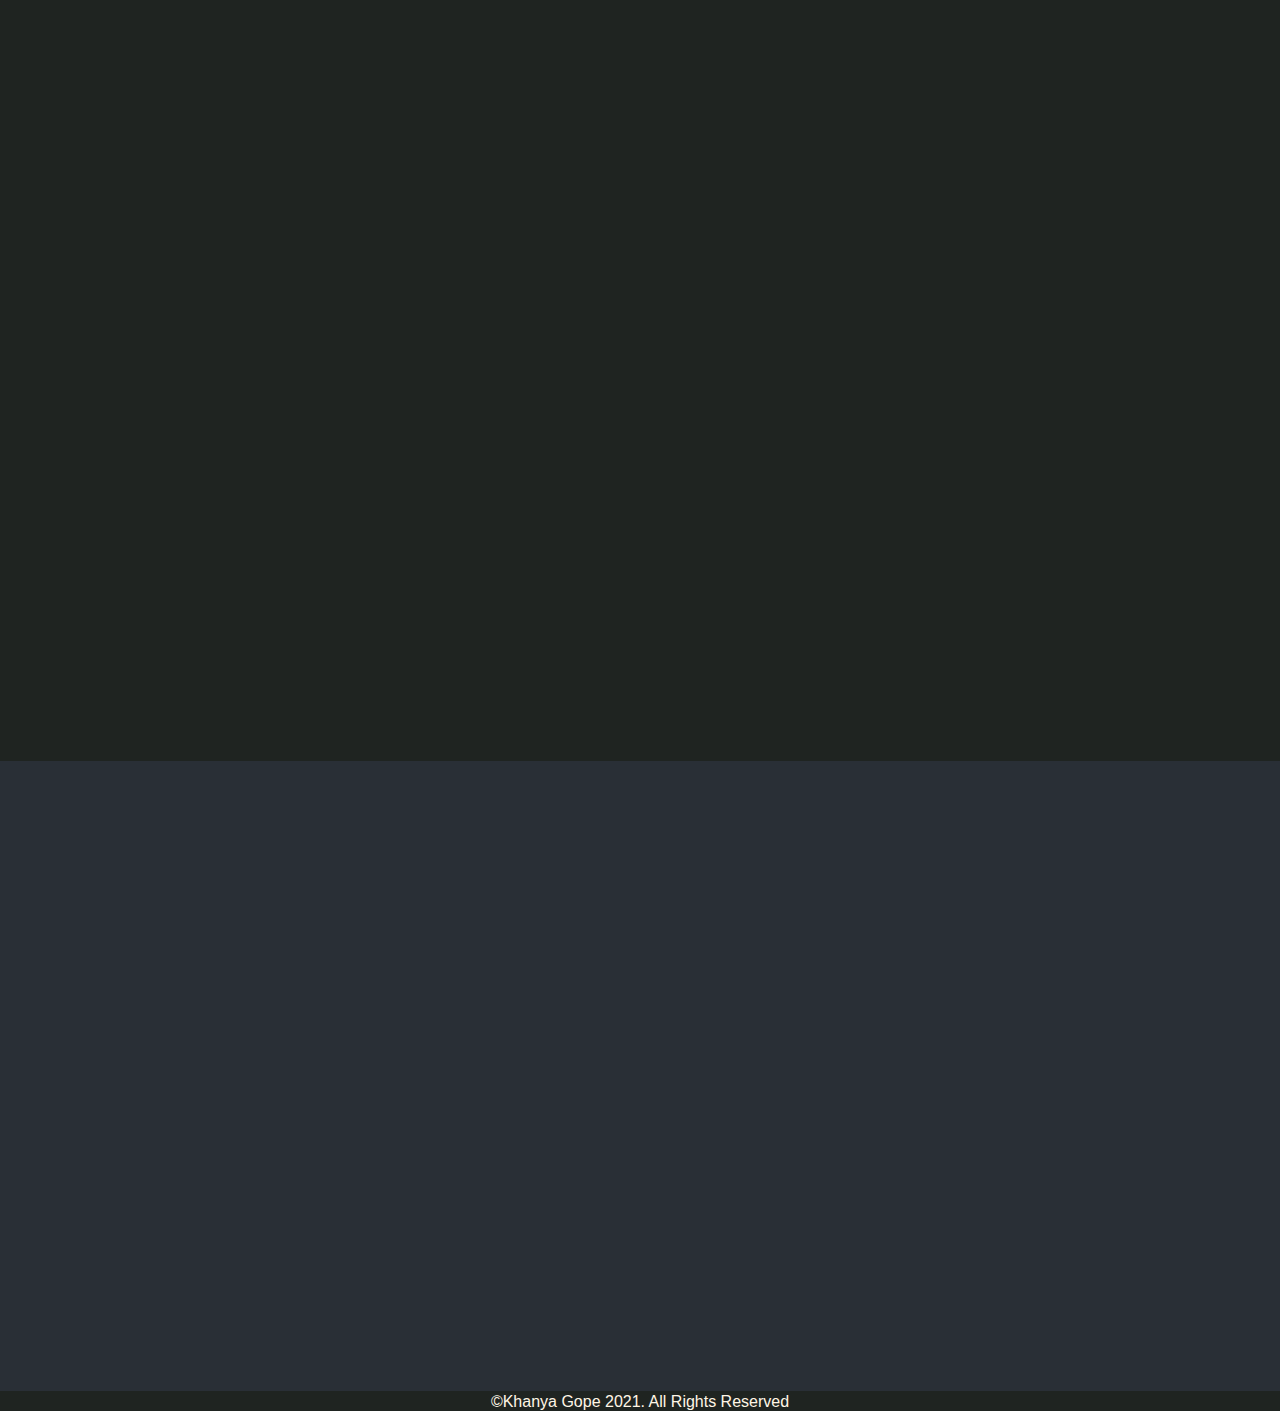
==== commit 18b5edbe: "updated files" ====
--- a/index.html
+++ b/index.html
@@ -7,11 +7,13 @@
     <link rel="stylesheet" href="/landing.css" />
     <link rel="stylesheet" href="/projects.css" />
     <link rel="stylesheet" href="/contact.css" />
+    <link rel="stylesheet" href="/timeline.css" />
     <title>Portfolio</title>
     <script
       src="https://kit.fontawesome.com/cce18f0ce0.js"
       crossorigin="anonymous"
     ></script>
+    <link href="https://unpkg.com/aos@2.3.1/dist/aos.css" rel="stylesheet" />
   </head>
   <body>
     <div class="main">
@@ -26,20 +28,25 @@
       </div>
     </div>
     <section class="landing_page" id="landing_page">
-      <div class="myName">
+      <div class="myName" data-aos="fade-right" data-aos-duration="900">
         <h5>back end developer</h5>
         <h1>Khanya Gope</h1>
         <img
           src="https://uploads-ssl.webflow.com/5db9ac73ce618b0e1d8f9a6e/5f066c6ff51c553e32efd98c_light-green-arrow-01.png"
         />
       </div>
-      <div class="my_img">
+      <div class="my_img" data-aos="fade-left" data-aos-duration="900">
         <img src="/Khanya(FULL).JPG" />
       </div>
     </section>
     <div class="separater"></div>
     <section class="about_page" id="about_page">
-      <div class="about_me">
+      <div
+        class="about_me"
+        data-aos="fade-down"
+        data-aos-easing="linear"
+        data-aos-duration="900"
+      >
         <p>
           I am an enthusiastic, self-motivated, reliable, introvert and someone
           who can listen effectively when solving a problem. My interest in the
@@ -50,6 +57,17 @@
           I fell deeply in love with technology.
         </p>
       </div>
+      <!-- <div class="myinfo">
+        <div>
+          <p><span class="b"> DATE OF BIRTH: </span>16 OCT 2002</p>
+          <p>
+            <span class="b">Languages: </span> English, isiXhosa, isiZulu,
+            Croatian(Hrvatska)
+          </p>
+        </div>
+      </div>-->
+
+      <a href="/timeline.html" class="button"><span>View Profile </span></a>
     </section>
     <div class="separater"></div>
     <section class="portfolio_page" id="portfolio_page">
@@ -65,7 +83,11 @@
     <!-- <div class="separater"></div> -->
     <section class="contact_page" id="contact_page">
       <div class="contact-container">
-        <div class="contact_details">
+        <div
+          class="contact_details"
+          data-aos="fade-right"
+          data-aos-duration="1300"
+        >
           <!-- <h1>Khanya Gope</h1>
           <h2>back-end Developer</h2> -->
           <h1>Reach Out</h1>
@@ -93,6 +115,8 @@
           class="contact-form"
           action="https://formspree.io/f/xzbyzobo"
           method="POST"
+          data-aos="fade-left"
+          data-aos-duration="1300"
         >
           <div id="heading">
             <label>Contact Me</label>
@@ -145,7 +169,17 @@
           <button type="submit" id="submit-btn">Send</button>
         </form>
       </div>
+      <div class="footer">
+        <!-- <div class="subfooter-text">Designed in figma, Built in Webflow</div> -->
+        <div class="subfooter-text right-align-margin">
+          &copyKhanya Gope 2021. All Rights Reserved
+        </div>
+      </div>
     </section>
+    <script src="https://unpkg.com/aos@2.3.1/dist/aos.js"></script>
+    <script>
+      AOS.init();
+    </script>
     <script src="/projects.js"></script>
   </body>
 </html>
--- a/landing.css
+++ b/landing.css
@@ -117,11 +117,12 @@
   font-size: 36px;
   line-height: 56px;
   font-weight: 400;
-  height: 100vh;
+  height: 100%;
   max-width: 1140px;
   justify-content: center;
   align-items: center;
   margin: 0px auto;
+  flex-direction: column;
   /* opacity: 0;
   transform: translate(0, 10vh);
   transition: all 1s; */
@@ -161,10 +162,64 @@
   /* margin-top: 50px; */
 }
 
+.button {
+  border-radius: 4px;
+  /* background: #272e31; */
+  border: none;
+  color: #ffffff;
+  text-align: center;
+  font-size: 28px;
+  padding: 5px;
+  width: 200px;
+  transition: all 0.5s;
+  cursor: pointer;
+  margin: 5px;
+  display: flex;
+  align-self: flex-start;
+  text-decoration: none;
+}
+
+.button span {
+  cursor: pointer;
+  display: inline-block;
+  position: relative;
+  transition: 0.5s;
+}
+
+.button span:after {
+  content: "\00bb";
+  position: absolute;
+  opacity: 0;
+  top: 0;
+  right: -20px;
+  transition: 0.5s;
+}
+
+.button:hover span {
+  padding-right: 25px;
+}
+
+.button:hover span:after {
+  opacity: 1;
+  right: 0;
+}
+
+/* =========== CONTACT ME PAGE ============*/
+
 .contact_page {
   background: #292f36;
   height: 70vh;
   display: flex;
   justify-content: center;
   align-items: center;
-}
+  flex-direction: column;
+}
+
+/* ================ ABOUT ME ============= */
+.footer {
+  position: inherit;
+  color: #fff6e6;
+  display: flex;
+  margin-top: 100px;
+  bottom: 0;
+}
--- a/projects.css
+++ b/projects.css
@@ -34,7 +34,7 @@
   background: #272e31;
   border-radius: 10px;
   /* padding: 10px; */
-  /* border: 1px solid #b08968; */
+  border: none;
   margin: 5px;
   padding: 10px;
   /* padding-bottom: 0; */
--- a/contact.css
+++ b/contact.css
@@ -97,7 +97,7 @@
 
 .test {
   display: flex;
-  flex-direction: row;
+  /* flex-direction: row; */
   align-items: center;
   justify-content: flex-start;
 }
--- a/timeline.css
+++ b/timeline.css
@@ -0,0 +1,212 @@
+body {
+  background-color: #1f2421;
+}
+
+.main_time {
+  margin: 0px auto;
+  padding: 20%;
+  padding-top: 5%;
+}
+
+.heading_exp {
+  display: flex;
+  justify-content: center;
+  align-items: center;
+  padding: 2%;
+  padding-bottom: 0%;
+  font-family: Canela, sans-serif;
+  font-size: 50px;
+  line-height: 122px;
+  font-weight: 300;
+  color: rgb(141, 173, 147);
+}
+
+.timeline-container {
+  display: grid;
+  grid-template-columns: 1fr 5% 1fr;
+  grid-template-rows: repeat(5, 1fr);
+  background-size: cover;
+  align-items: center;
+  place-items: center;
+  margin: 0px auto;
+}
+
+.line {
+  width: 5px;
+  height: 100%;
+  grid-column-start: 2;
+  grid-row-start: 1;
+  grid-row-end: 5;
+  background: rgba(255, 255, 255, 0.4);
+}
+
+.item1 {
+  grid-column: 3;
+  grid-row: 1;
+}
+
+.item2 {
+  grid-column: 1;
+  grid-row: 2;
+}
+
+.item3 {
+  grid-column: 3;
+  grid-row: 3;
+}
+
+.item4 {
+  grid-column: 1;
+  grid-row: 4;
+}
+
+.item5 {
+  grid-column: 3;
+  grid-row: 5;
+}
+
+.timeline-info {
+  font-size: 12px;
+  font-weight: 700;
+  letter-spacing: 3px;
+  margin: 0 0 0.5em 0;
+  text-transform: uppercase;
+  white-space: nowrap;
+  color: rgb(141, 173, 147);
+}
+
+.date_1 {
+  grid-column: 1;
+  grid-row: 1;
+  display: flex;
+  justify-self: flex-end;
+  align-self: flex-start;
+  margin-top: 70px;
+}
+
+.date_2 {
+  grid-column: 3;
+  grid-row: 2;
+  display: flex;
+  justify-self: flex-start;
+  align-self: flex-start;
+}
+
+.date_3 {
+  grid-column: 1;
+  grid-row: 3;
+  display: flex;
+  justify-self: flex-end;
+  align-self: flex-start;
+  margin-top: 70px;
+}
+.date_4 {
+  grid-column: 3;
+  grid-row: 4;
+  display: flex;
+  justify-self: flex-start;
+  align-self: flex-start;
+  margin-top: 50px;
+}
+
+.date_5 {
+  grid-column: 1;
+  grid-row: 5;
+  display: flex;
+  justify-self: flex-end;
+  align-self: flex-start;
+  margin-top: 70px;
+}
+
+.timeline-items {
+  padding: 1%;
+  color: white;
+  text-shadow: 3px 3px 3px rgba(0, 0, 0, 0.5);
+}
+
+/* SKILLS */
+.skills {
+  background: rgb(141, 173, 147);
+  padding: 4%;
+  font-size: 4rem;
+  margin-left: 5px;
+  color: #1f2421;
+  padding: 20px;
+  max-width: 104px;
+  height: 104px;
+}
+
+.pro_icons {
+  display: flex;
+  justify-content: center;
+  align-items: center;
+}
+
+/* HOBBIES AND INTERESTS */
+.titles {
+  text-align: center;
+  margin-top: 90px;
+}
+
+.interests {
+  display: flex;
+  justify-content: center;
+  align-items: center;
+  flex-direction: column;
+}
+
+.hobbies1 {
+  display: flex;
+  flex-direction: row;
+}
+
+.hobbies2 {
+  display: flex;
+  flex-direction: row;
+}
+
+.hobbies {
+  list-style-type: none;
+  margin-top: 5px;
+  display: flex;
+  flex-direction: row;
+  display: flex;
+  align-items: center;
+}
+
+.hobbies i {
+  background: rgb(141, 173, 147);
+  padding: 4%;
+  font-size: 4rem;
+  margin-right: 5px;
+  color: #1f2421;
+  padding: 20px;
+}
+.hobbies li {
+  margin-bottom: 10px;
+}
+
+.b {
+  font-weight: bold;
+}
+
+.titles h3 {
+  font-weight: 300;
+  font-size: 2em;
+}
+
+ul a {
+  margin-bottom: 20px;
+}
+
+@media screen and (max-width: 800px) {
+  .timeline-container {
+    grid-template-columns: 10% 1fr;
+  }
+  .line {
+    grid-column: 1;
+  }
+  .timeline-items {
+    grid-column: 2;
+  }
+}
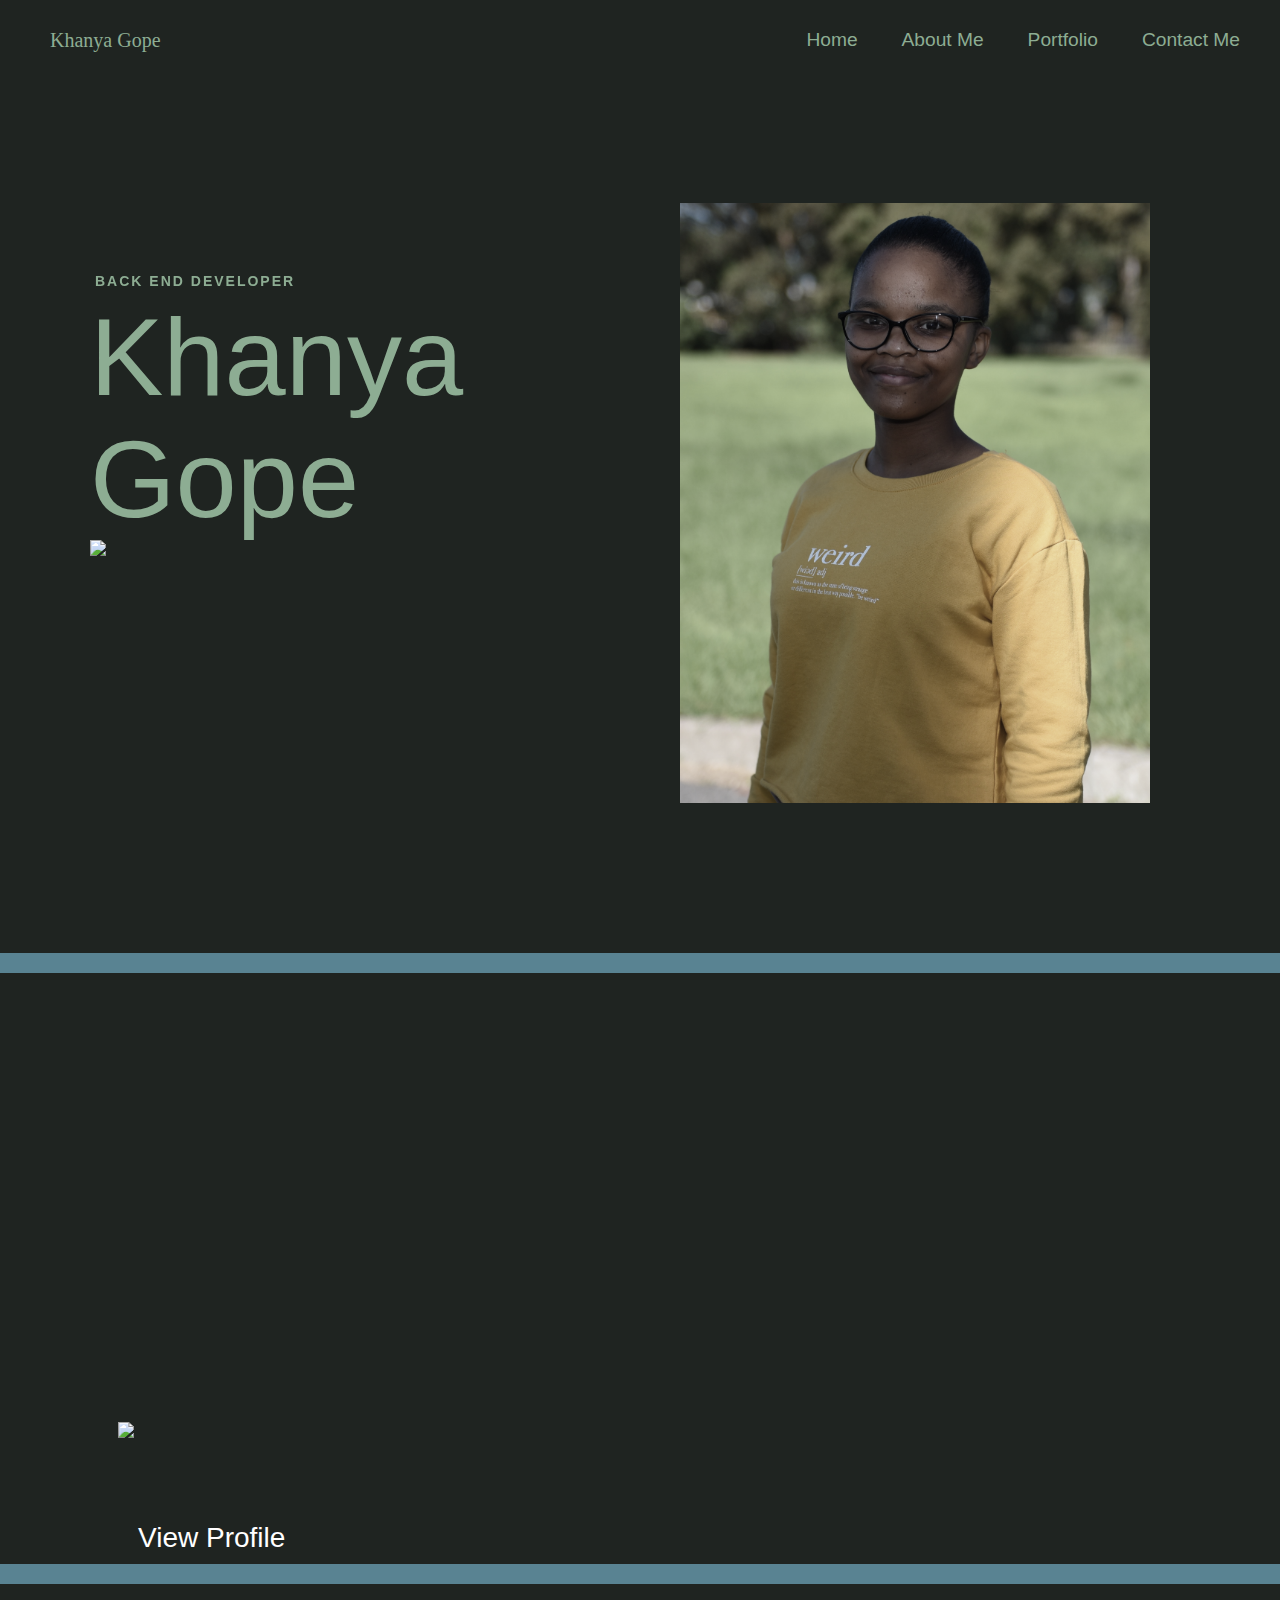
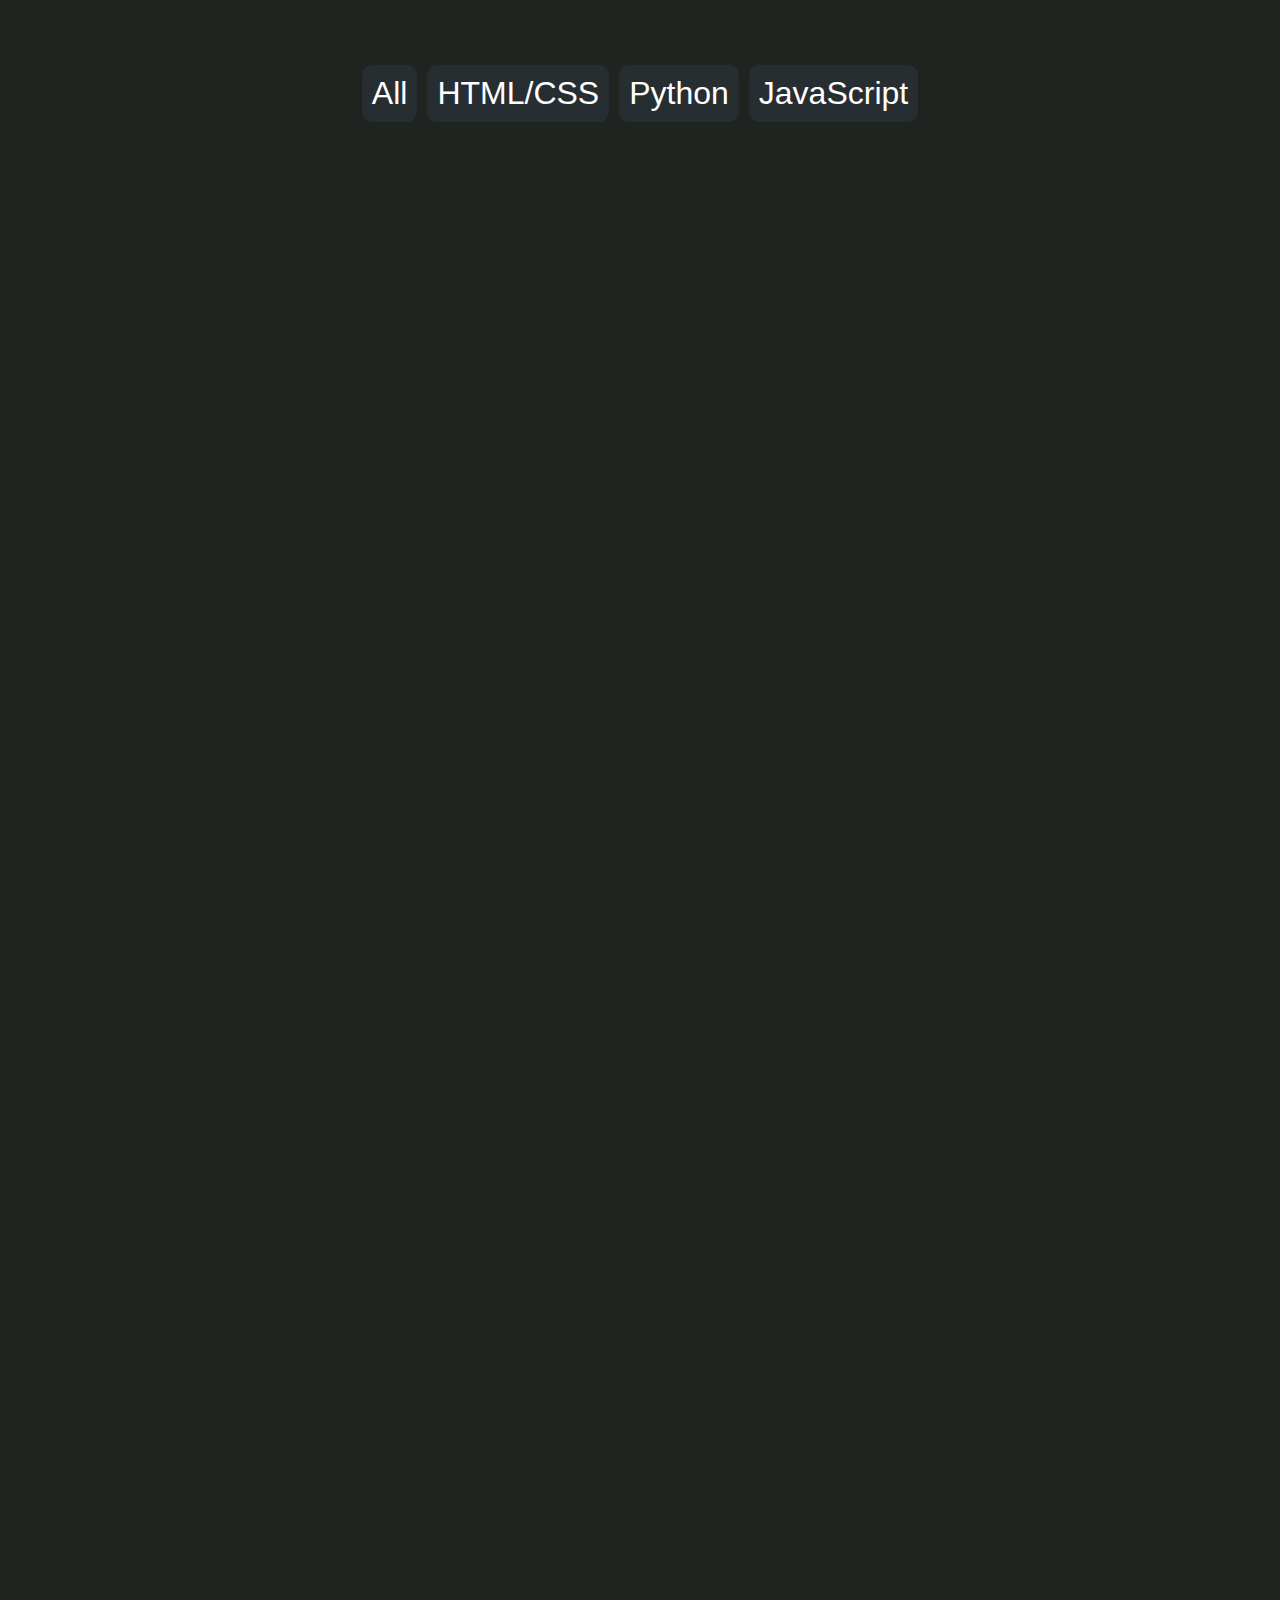
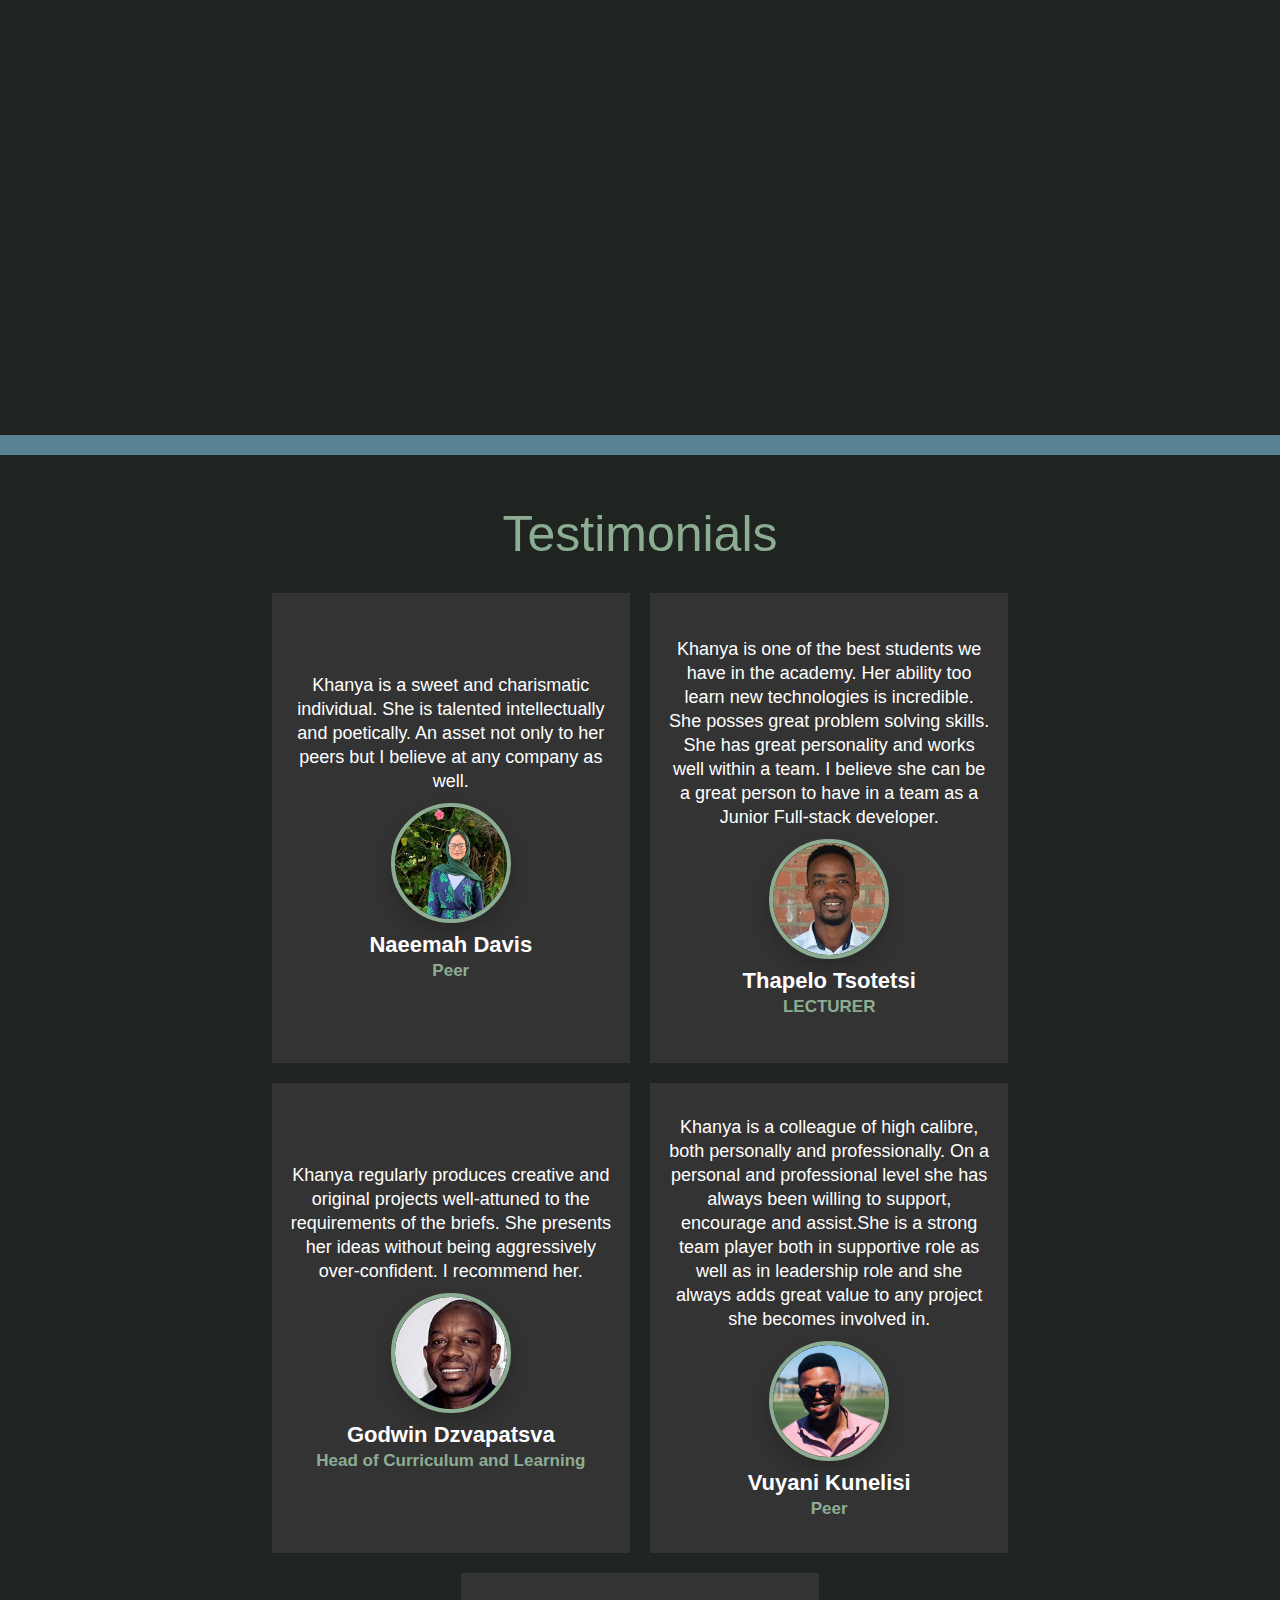
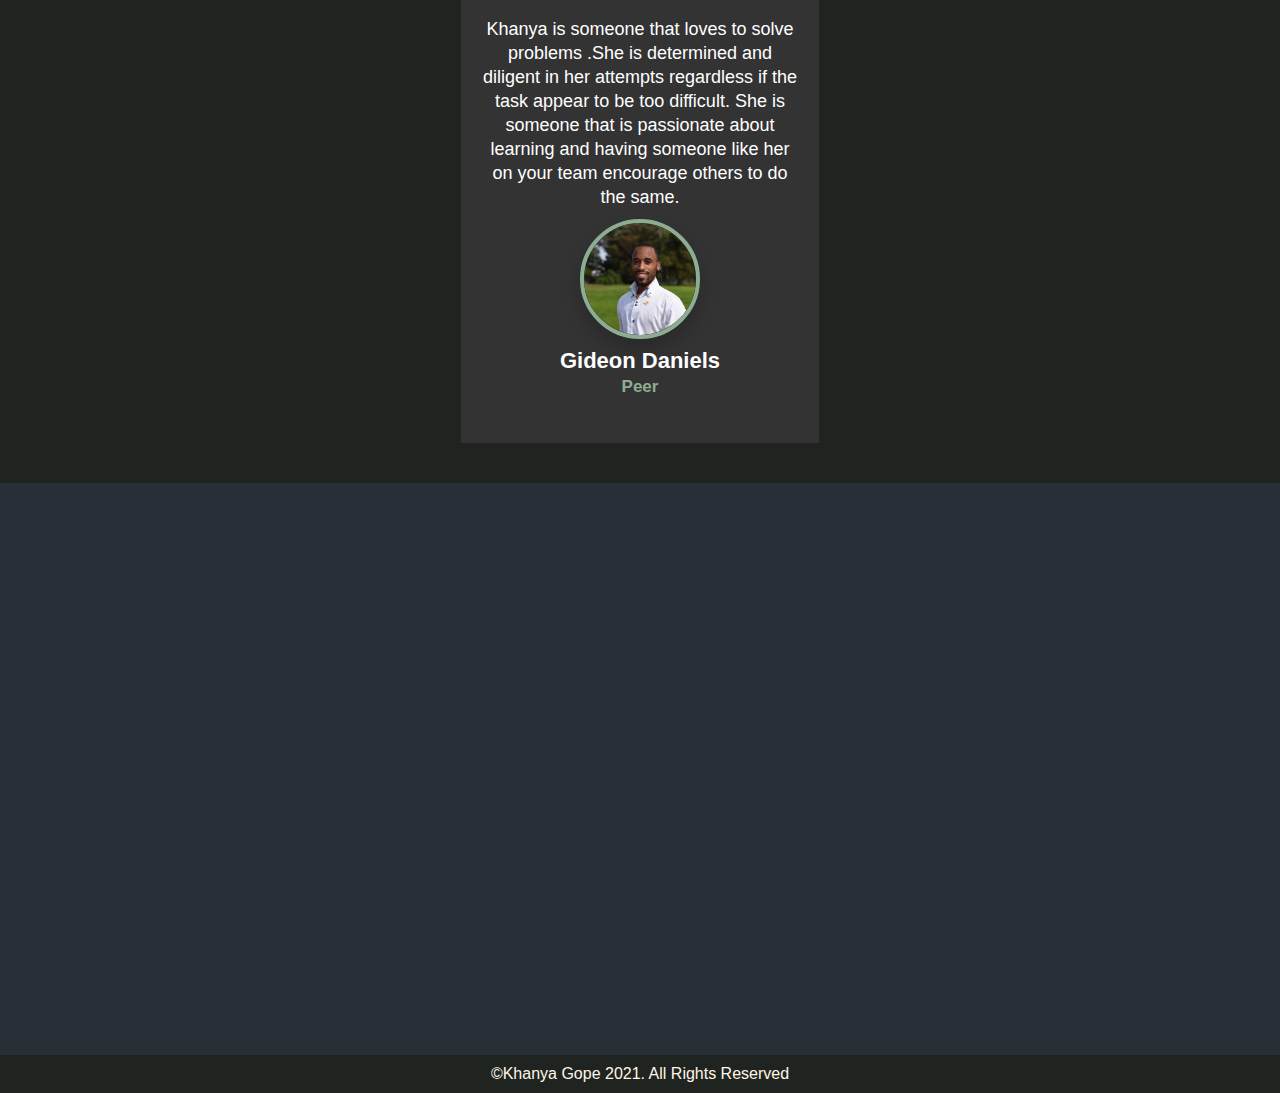
==== commit 034a4984: "updated file" ====
--- a/index.html
+++ b/index.html
@@ -8,6 +8,7 @@
     <link rel="stylesheet" href="/projects.css" />
     <link rel="stylesheet" href="/contact.css" />
     <link rel="stylesheet" href="/timeline.css" />
+    <link rel="stylesheet" href="/navbar.css" />
     <title>Portfolio</title>
     <script
       src="https://kit.fontawesome.com/cce18f0ce0.js"
@@ -24,8 +25,37 @@
         <a href="#landing_page">Home</a>
         <a href="#about_page">About Me</a>
         <a href="#portfolio_page">Portfolio</a>
+        <!-- <a href="#testimonial_section">Testimonials</a> -->
         <a href="#contact_page">Contact Me</a>
       </div>
+      <nav class="navbar">
+        <ul class="navbar-links">
+          <li class="navbar-link">
+            <a href="#landing_page" class="navbar-anchor">HOME</a>
+          </li>
+          <li class="navbar-link">
+            <a href="#about_page" class="navbar-anchor">ABOUT ME</a>
+          </li>
+          <li class="navbar-link">
+            <a href="#portfolio_page" class="navbar-anchor">PORTFOLIO</a>
+          </li>
+          <li class="navbar-link">
+            <a href="/timeline.html" class="navbar-anchor"
+              >SKILLS & EXPERIENCE</a
+            >
+          </li>
+          </li>
+          <li class="navbar-link">
+            <a href="#testimonial_section" class="navbar-anchor">TESTIMONIALS</a>
+          </li>
+          <li class="navbar-link">
+            <a href="#contact_page" class="navbar-anchor">CONTACT ME</a>
+          </li>
+        </ul>
+        <button class="navbar-button" onclick="toggleNavbar()">
+          <i class="fas fa-bars"></i>
+        </button>
+      </nav>
     </div>
     <section class="landing_page" id="landing_page">
       <div class="myName" data-aos="fade-right" data-aos-duration="900">
@@ -57,16 +87,9 @@
           I fell deeply in love with technology.
         </p>
       </div>
-      <!-- <div class="myinfo">
-        <div>
-          <p><span class="b"> DATE OF BIRTH: </span>16 OCT 2002</p>
-          <p>
-            <span class="b">Languages: </span> English, isiXhosa, isiZulu,
-            Croatian(Hrvatska)
-          </p>
-        </div>
-      </div>-->
-
+      <img
+        src="https://uploads-ssl.webflow.com/5db9ac73ce618b0e1d8f9a6e/5f066c6ff51c553e32efd98c_light-green-arrow-01.png"
+      />
       <a href="/timeline.html" class="button"><span>View Profile </span></a>
     </section>
     <div class="separater"></div>
@@ -80,6 +103,106 @@
       </div>
       <div class="container"></div>
     </section>
+    <div class="separater"></div>
+    <section class="testimonial_page" id="testimonial_section">
+      <h2 class="testi_header">Testimonials</h2>
+      <div class="testi_container">
+          <div class="testi_card">
+              <div class="content">
+                  <p>
+                    Khanya is a sweet and charismatic individual. She is talented
+                    intellectually and poetically. An asset not only to her peers
+                    but I believe at any company as well.
+                  </p>
+                  <div class="testi_img">
+                  <img src="/images/Naeemah.jpg"/>
+                  </div>
+                  <div class="details">
+                      <h2>Naeemah Davis</br>
+                          <span>Peer</span>
+                      </h2>
+                  </div>
+              </div>
+          </div>
+          <div class="testi_card">
+              <div class="content">
+                  <p>
+                    Khanya is one of the best students we have in the academy. Her
+                    ability too learn new technologies is incredible. She posses
+                    great problem solving skills. She has great personality and
+                    works well within a team. I believe she can be a great person to
+                    have in a team as a Junior Full-stack developer.
+                  </p>
+                  <div class="testi_img">
+                  <img src="/images/thapelo-tsotetsi2.jpg"/>
+                  </div>
+                  <div class="details">
+                      <h2>Thapelo Tsotetsi</br>
+                          <span>LECTURER</span>
+                      </h2>
+                  </div>
+              </div>
+          </div>
+          <div class="testi_card">
+            <div class="content">
+                <p>
+                  Khanya regularly produces creative and original projects
+                  well-attuned to the requirements of the briefs. She presents her
+                  ideas without being aggressively over-confident. I recommend
+                  her.
+                </p>
+                <div class="testi_img">
+                <img src="/images/Godwin.png"/>
+                </div>
+                <div class="details">
+                    <h2>Godwin Dzvapatsva</br>
+                        <span>Head of Curriculum and Learning</span>
+                    </h2>
+                </div>
+            </div>
+          </div>
+          <div class="testi_card">
+            <div class="content">
+                <p>
+                  Khanya is a colleague of high calibre, both personally and
+                professionally. On a personal and professional level she has
+                always been willing to support, encourage and assist.She is a
+                strong team player both in supportive role as well as in
+                leadership role and she always adds great value to any project
+                she becomes involved in.
+                </p>
+                <div class="testi_img">
+                <img src="/images/V.kunelisi.jpg"/>
+                </div>
+                <div class="details">
+                    <h2>Vuyani Kunelisi</br>
+                        <span>Peer</span>
+                    </h2>
+                </div>
+            </div>
+          </div>
+          <div class="testi_card">
+            <div class="content">
+                <p>
+                  Khanya is someone that loves to solve problems .She is
+                determined and diligent in her attempts regardless if the task
+                appear to be too difficult. She is someone that is passionate
+                about learning and having someone like her on your team
+                encourage others to do the same.
+                </p>
+                <div class="testi_img">
+                <img src="/images/Gideon_Daniels.jpg"/>
+                </div>
+                <div class="details">
+                    <h2>Gideon Daniels</br>
+                        <span>Peer</span>
+                    </h2>
+                </div>
+            </div>
+          </div>
+      </div>
+  </section>
+
     <!-- <div class="separater"></div> -->
     <section class="contact_page" id="contact_page">
       <div class="contact-container">
@@ -181,5 +304,6 @@
       AOS.init();
     </script>
     <script src="/projects.js"></script>
+    <script src="/navbar.js"></script>
   </body>
 </html>
--- a/landing.css
+++ b/landing.css
@@ -26,15 +26,23 @@
   font-size: 14px;
   font-weight: 400;
   padding: 20px;
+  /* right: 6%; */
 }
 
 .main {
   display: flex;
   height: 80px;
-  max-width: 1140px;
+  background-color: #1f2421;
+  /* max-width: 1140px; */
   margin: 0px auto;
   justify-content: space-between;
   align-items: center;
+  position: fixed;
+  z-index: 999;
+  /* left: 6%; */
+  width: 100%;
+  top: 0;
+  /* margin-bottom: 20px; */
 }
 
 .logo_name h1 {
@@ -42,6 +50,7 @@
   font-family: cursive;
   font-size: 20px;
   font-weight: 400;
+  margin-left: 50px;
 }
 
 /*  ================ LANDING =============== */
@@ -56,11 +65,12 @@
   grid-row-gap: 80px;
   grid-template-columns: 1fr 1fr;
   grid-template-rows: auto;
-  max-width: 1140px;
+  /* max-width: 1140px; */
   justify-content: center;
   align-items: center;
   margin: 0px auto;
   height: 100vh;
+  margin-top: 53px;
 }
 
 .myName {
@@ -68,7 +78,9 @@
   flex-direction: column;
   justify-content: center;
   align-items: flex-start;
+  padding-left: 15%;
   /* margin-top: -155px; */
+  /* padding-left: ; */
 }
 
 .my_img img {
@@ -81,7 +93,8 @@
 .my_img {
   width: 470px;
   height: 600px;
-  margin-top: -55px;
+  /* z-index: -1; */
+  /* margin-top: -55px; */
 }
 
 .myName h1 {
@@ -106,7 +119,7 @@
 
 /* =========== ABOUT ME PAGE ========== */
 .about_page {
-  position: static;
+  /* position: static; */
   display: flex;
   width: 80%;
   margin-right: 0px;
@@ -114,11 +127,11 @@
   margin-left: 0px;
   font-family: "Work Sans", sans-serif;
   color: rgb(141, 173, 147);
-  font-size: 36px;
-  line-height: 56px;
+  font-size: 80%;
+  /* line-height: 56px; */
   font-weight: 400;
-  height: 100%;
-  max-width: 1140px;
+  height: fit-content;
+  /* max-width: 1140px; */
   justify-content: center;
   align-items: center;
   margin: 0px auto;
@@ -138,27 +151,30 @@
 }
 
 .about_page p {
-  position: static;
-  margin-bottom: 20px;
+  /* position: static; */
+  /* margin-bottom: 20px; */
   padding-bottom: 0px;
   font-family: aktiv-grotesk-extended, sans-serif;
   color: rgb(141, 173, 147);
   font-size: 32px;
-  line-height: 62px;
+  line-height: 57px;
   font-weight: 400;
   letter-spacing: 0px;
+  height: 100%;
 }
 
 .separater {
   position: static;
   background-color: #598392;
-  height: 30px;
+  height: 20px;
+  margin-bottom: 50px;
 }
 
 .about_me {
   display: flex;
   justify-content: center;
   align-items: center;
+  height: 100%;
   /* margin-top: 50px; */
 }
 
@@ -208,7 +224,7 @@
 
 .contact_page {
   background: #292f36;
-  height: 70vh;
+  /* height: 70vh; */
   display: flex;
   justify-content: center;
   align-items: center;
@@ -220,6 +236,185 @@
   position: inherit;
   color: #fff6e6;
   display: flex;
-  margin-top: 100px;
+  margin-top: 20px;
   bottom: 0;
-}
+  width: 100%;
+  display: flex;
+  justify-content: center;
+  background-color: #1f2421;
+  padding: 10px;
+}
+.about_page img {
+  height: 90px;
+  align-self: flex-start;
+  margin-left: -10px;
+}
+
+/* ============= TESTIMONIAL =============== */
+
+.testimonial_page {
+  background-color: #1f2421;
+  display: flex;
+  justify-content: center;
+  flex-direction: column;
+  align-items: center;
+  width: 100%;
+  height: fit-content;
+}
+.testimonial_page .testi_header {
+  font-family: Canela, sans-serif;
+  font-size: 50px;
+  font-weight: 300;
+  color: rgb(141, 173, 147);
+}
+.testi_container {
+  width: 70%;
+  height: 100%;
+  display: flex;
+  justify-content: center;
+  align-items: center;
+  flex-wrap: wrap;
+  margin-top: 20px;
+  margin-bottom: 30px;
+}
+.testi_card {
+  width: 40%;
+  height: 470px;
+  background: #333;
+  padding: 2%;
+  margin: 10px;
+  display: flex;
+  flex-direction: column;
+  justify-content: space-around;
+  min-width: 260px;
+}
+.content {
+  /* background: #333; */
+  display: flex;
+  align-items: center;
+  flex-direction: column;
+  font-size: 18px;
+  line-height: 24px;
+  color: #fff;
+  text-align: center;
+  width: 100%;
+  /* height: 100%; */
+}
+.testi_img {
+  width: 120px;
+  height: 120px;
+  margin: 10px;
+  border-radius: 50%;
+  overflow: hidden;
+  border: 4px solid rgb(141, 173, 147);
+  box-shadow: 0 10px 20px rgba(0, 0, 0, 0.2);
+}
+.testi_img img {
+  width: 100%;
+  height: 100%;
+  border-radius: 50%;
+  object-fit: cover;
+}
+.details h2 span {
+  font-size: 17px;
+  color: rgb(141, 173, 147);
+  transition: 0.5s;
+}
+.details h2 {
+  font-size: 22px;
+  color: #fff;
+}
+
+@media screen and (max-width: 939px) {
+  .testi_container {
+    width: 90%;
+  }
+}
+@media screen and (max-width: 753px) {
+  .testi_container {
+    width: 100%;
+  }
+}
+@media screen and (max-width: 451px) {
+  .testimonial_page .testi_header {
+    font-size: 30px;
+  }
+}
+@media screen and (max-width: 962px) {
+  .about_page p {
+    font-size: 29px;
+    line-height: 45px;
+  }
+}
+@media screen and (max-width: 750px) {
+  .about_page p {
+    font-size: 25px;
+    line-height: 43px;
+  }
+}
+@media screen and (max-width: 572px) {
+  .about_page p {
+    font-size: 20px;
+    line-height: 39px;
+  }
+}
+@media screen and (max-width: 450px) {
+  .about_page p {
+    font-size: 17px;
+    line-height: 33px;
+  }
+}
+@media screen and (max-width: 966px) {
+  .landing_page {
+    grid-column-gap: 0px;
+  }
+  .about_page {
+    width: 90%;
+  }
+}
+@media screen and (max-width: 880px) {
+  .my_img {
+    width: 360px;
+    height: 520px;
+    margin-top: 0;
+  }
+  .myName h1 {
+    font-size: 80px;
+    line-height: 70px;
+  }
+}
+@media screen and (max-width: 658px) {
+  .landing_page {
+    /* grid-template-columns: 1fr 1fr; */
+    display: flex;
+    flex-direction: column;
+  }
+  .myName img {
+    display: none;
+  }
+  .my_img {
+    width: 360px;
+    height: 450px;
+    margin-top: 0;
+  }
+}
+@media screen and (max-width: 376px) {
+  .my_img {
+    width: 300px;
+    height: 390px;
+  }
+  .myName {
+    margin-top: 30px;
+  }
+  .myName h1 {
+    font-size: 60px;
+    line-height: 50px;
+    /* margin-top: -20px; */
+  }
+  .my_img {
+    height: 500px;
+  }
+  /* .landing_page {
+    height: 100vh;
+  } */
+}
--- a/projects.css
+++ b/projects.css
@@ -5,6 +5,7 @@
   /* padding: 3%; */
   margin: 0px auto;
   max-width: 1140px;
+  justify-content: center;
 }
 
 .heading {
@@ -44,7 +45,8 @@
 }
 
 .button-container button:hover {
-  background-color: rgb(86, 80, 129);
+  background-color: rgb(141, 173, 147);
+  color: #1f2421;
 }
 
 .card img {
@@ -61,7 +63,8 @@
   position: relative;
   box-sizing: cover;
   border-radius: 10px;
-  width: 480px;
+  width: 40%;
+  min-width: 244px;
 }
 
 .overlay .imgbx {
@@ -72,8 +75,8 @@
 .overlay {
   /* border-top-left-radius: 10px;
   border-top-right-radius: 10px; */
-  width: 480px;
-  height: 99%;
+  width: 100%;
+  height: 100%;
   background-color: green;
   position: absolute;
   background: rgba(21, 20, 20, 0.95);
@@ -116,16 +119,21 @@
   margin-top: 50px;
   align-items: center;
   justify-content: center;
-  margin-left: 10%;
+  /* margin-left: 10%; */
   padding: 10px;
   width: 100px;
   /* background: burlywood; */
   border: 1px solid #4e4545;
 }
 .card a button:hover {
-  color: aliceblue;
-  background: rgb(86, 80, 129);
+  background-color: rgb(141, 173, 147);
+  color: black;
   transition: 0.3s;
+}
+.btnProject {
+  display: flex;
+  width: 100%;
+  justify-content: space-evenly;
 }
 
 @media screen and (max-width: 1166px) {
--- a/contact.css
+++ b/contact.css
@@ -53,6 +53,7 @@
   justify-content: center;
   margin-top: 70px;
   margin: 0px auto;
+  height: 100%;
 }
 
 #heading h1 {
@@ -175,3 +176,12 @@
 }
 
 /* #272e31 */
+@media screen and (max-width: 350px) {
+  .contact_details h1 {
+    font-size: 70px;
+    line-height: 90px;
+  }
+  .contact-container {
+    margin: 0;
+  }
+}
--- a/timeline.css
+++ b/timeline.css
@@ -4,7 +4,7 @@
 
 .main_time {
   margin: 0px auto;
-  padding: 20%;
+  padding: 15%;
   padding-top: 5%;
 }
 
@@ -12,18 +12,18 @@
   display: flex;
   justify-content: center;
   align-items: center;
-  padding: 2%;
+  padding: 10%;
   padding-bottom: 0%;
   font-family: Canela, sans-serif;
   font-size: 50px;
-  line-height: 122px;
+  /* line-height: 122px; */
   font-weight: 300;
   color: rgb(141, 173, 147);
 }
 
 .timeline-container {
   display: grid;
-  grid-template-columns: 1fr 5% 1fr;
+  grid-template-columns: 1fr 3% 1fr;
   grid-template-rows: repeat(5, 1fr);
   background-size: cover;
   align-items: center;
@@ -36,7 +36,7 @@
   height: 100%;
   grid-column-start: 2;
   grid-row-start: 1;
-  grid-row-end: 5;
+  grid-row-end: 6;
   background: rgba(255, 255, 255, 0.4);
 }
 
@@ -65,7 +65,8 @@
   grid-row: 5;
 }
 
-.timeline-info {
+.timeline-info,
+.timeline-info2 {
   font-size: 12px;
   font-weight: 700;
   letter-spacing: 3px;
@@ -128,14 +129,16 @@
 .skills {
   background: rgb(141, 173, 147);
   padding: 4%;
-  font-size: 4rem;
-  margin-left: 5px;
+  /* font-size: 4rem; */
+  margin: 4px;
   color: #1f2421;
   padding: 20px;
-  max-width: 104px;
-  height: 104px;
-}
-
+  /* max-width: 104px; */
+  /* height: 104px; */
+}
+.skills i {
+  font-size: 4rem;
+}
 .pro_icons {
   display: flex;
   justify-content: center;
@@ -158,11 +161,13 @@
 .hobbies1 {
   display: flex;
   flex-direction: row;
+  justify-content: center;
 }
 
 .hobbies2 {
   display: flex;
   flex-direction: row;
+  justify-content: center;
 }
 
 .hobbies {
@@ -198,8 +203,12 @@
 ul a {
   margin-bottom: 20px;
 }
-
-@media screen and (max-width: 800px) {
+.timeline-info2 {
+  display: none;
+  margin-bottom: 20px;
+}
+
+@media screen and (max-width: 646px) {
   .timeline-container {
     grid-template-columns: 10% 1fr;
   }
@@ -209,4 +218,57 @@
   .timeline-items {
     grid-column: 2;
   }
-}
+  .timeline-info {
+    grid-column: 2;
+    justify-self: flex-start;
+    align-self: flex-start;
+    margin-top: 20px;
+  }
+  .timeline-info2 {
+    display: table;
+  }
+  .timeline-info {
+    display: none;
+  }
+}
+@media screen and (max-width: 590px) {
+  .heading_exp h1 {
+    font-size: 40px;
+  }
+  .heading_exp {
+    margin-top: 20px;
+  }
+  .hobbies i {
+    font-size: 3rem;
+  }
+  .skills i {
+    font-size: 3rem;
+  }
+  .item2 {
+    margin-top: 40px;
+  }
+}
+@media screen and (max-width: 521px) {
+  .heading_exp h1 {
+    margin-top: 50px;
+  }
+}
+
+@media screen and (max-width: 443px) {
+  .heading_exp {
+    font-size: 32px;
+  }
+  .hobbies i {
+    font-size: 2rem;
+  }
+  .skills i {
+    font-size: 2rem;
+  }
+}
+@media screen and (max-width: 365px) {
+  .hobbies1,
+  .hobbies2,
+  .pro_icons {
+    flex-wrap: wrap;
+  }
+}
--- a/navbar.css
+++ b/navbar.css
@@ -0,0 +1,66 @@
+* {
+  margin: 0;
+  padding: 0;
+  box-sizing: border-box;
+}
+
+.navbar-links {
+  display: flex;
+  list-style-type: none;
+  text-decoration: none;
+  flex-direction: column;
+  background: #001219;
+  position: fixed;
+  top: -100%;
+  width: 100vw;
+  height: 100vh;
+  justify-content: center;
+  align-items: center;
+  text-transform: uppercase;
+  gap: 20px;
+  font-family: sans-serif;
+  transition: all 0.4s linear;
+  z-index: 100;
+}
+.navbar-links a {
+  color: rgb(141, 173, 147);
+}
+.navbar-link a {
+  text-decoration: none;
+}
+.navbar-links.active {
+  top: 0;
+  left: 0;
+}
+.navbar {
+  display: none;
+  border-bottom: black;
+  border-bottom-style: solid;
+}
+
+.navbar-button {
+  position: fixed;
+  top: 0;
+  right: 0;
+  z-index: 100;
+  font-size: 30px;
+  background: none;
+  border: none;
+  outline: none;
+  padding: 20px;
+  color: rgb(141, 173, 147);
+}
+
+/* .landing {
+  height: 100vh;
+  background: yellow;
+} */
+
+@media screen and (max-width: 611px) {
+  .navbar {
+    display: block;
+  }
+  .top-bar {
+    display: none;
+  }
+}
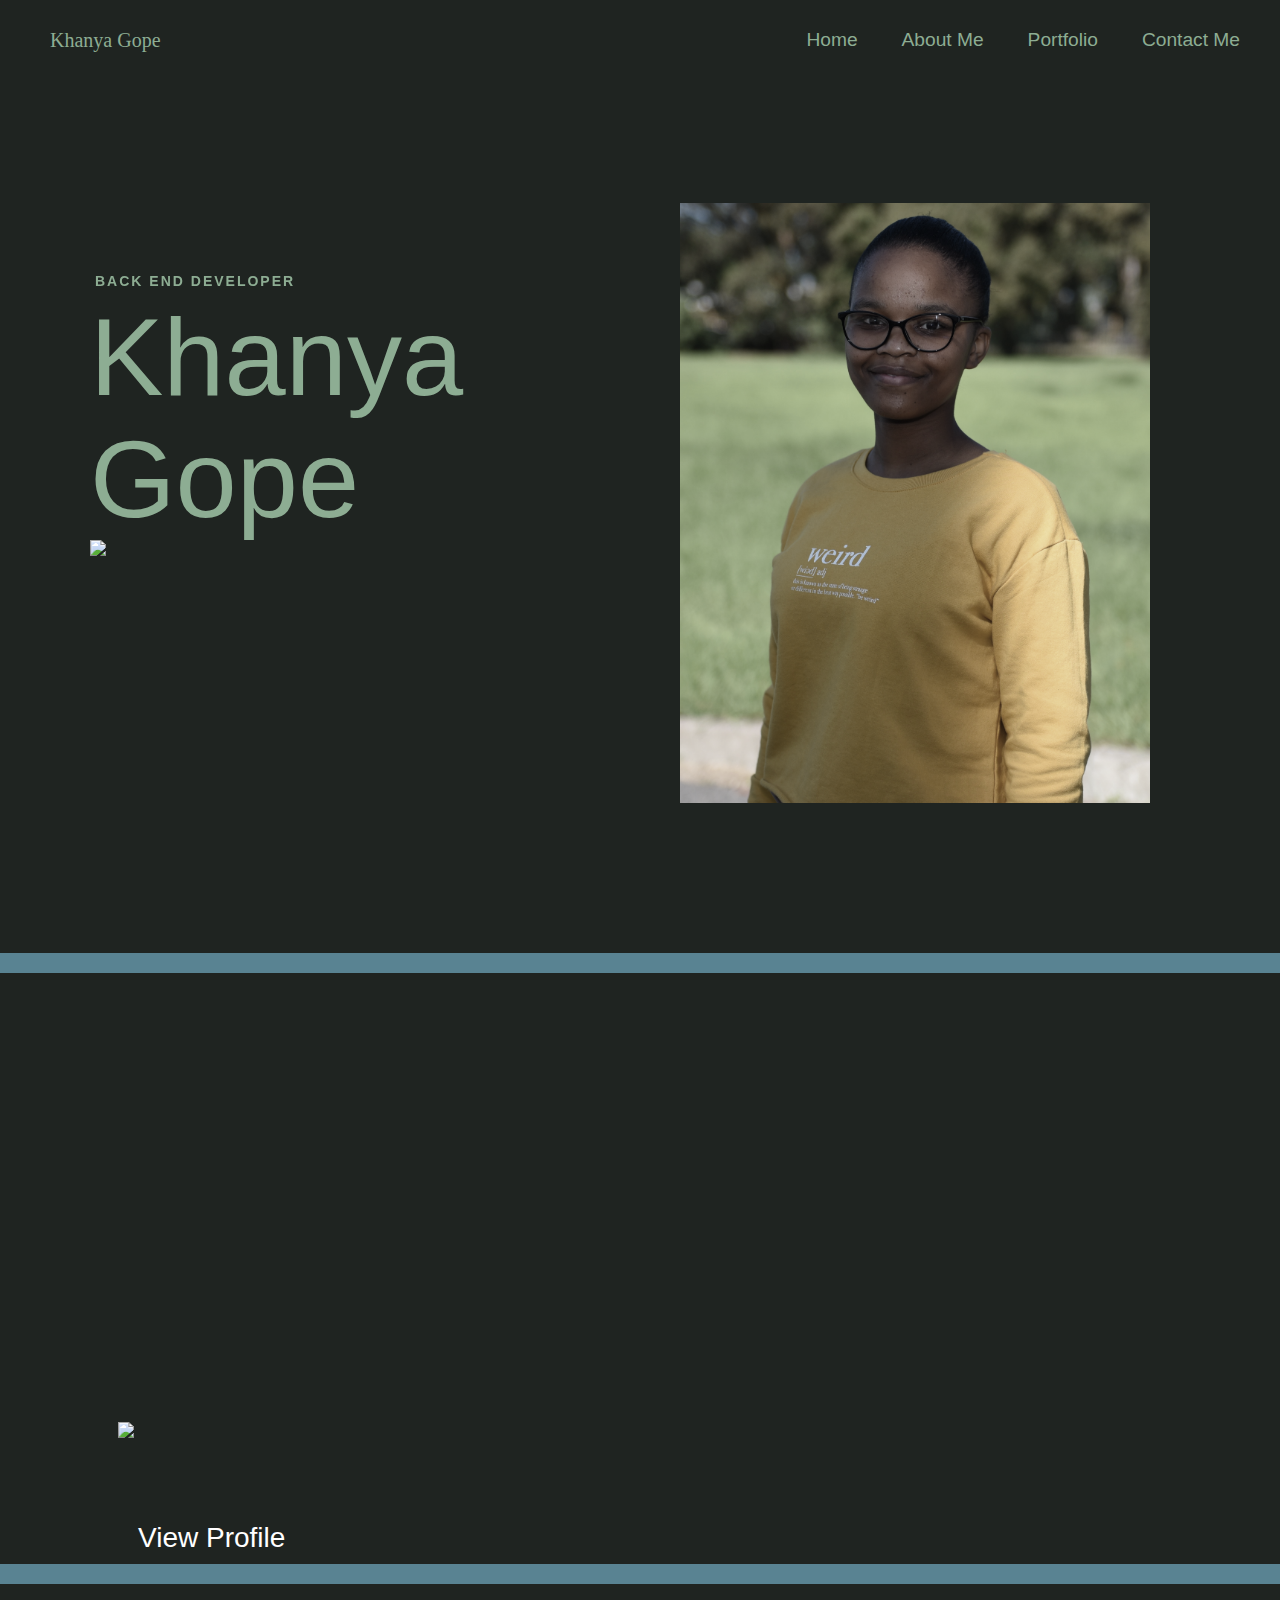
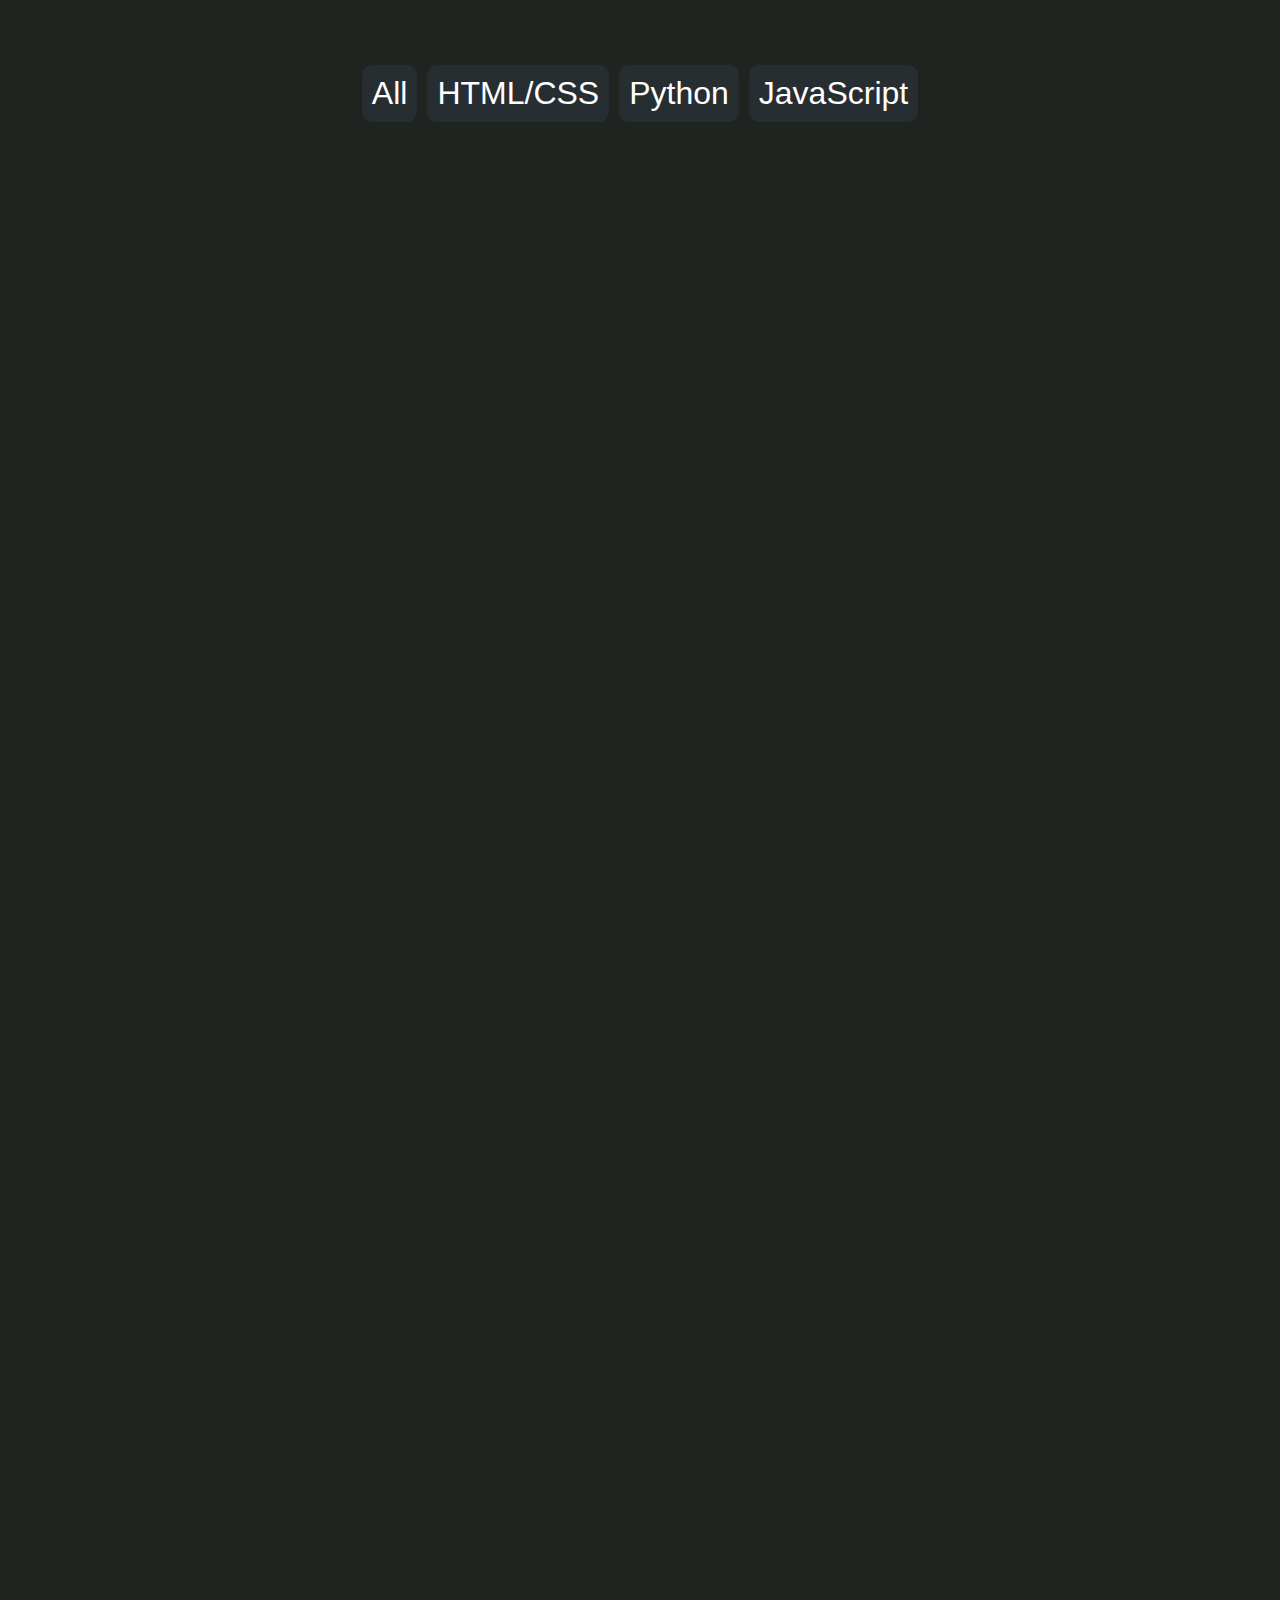
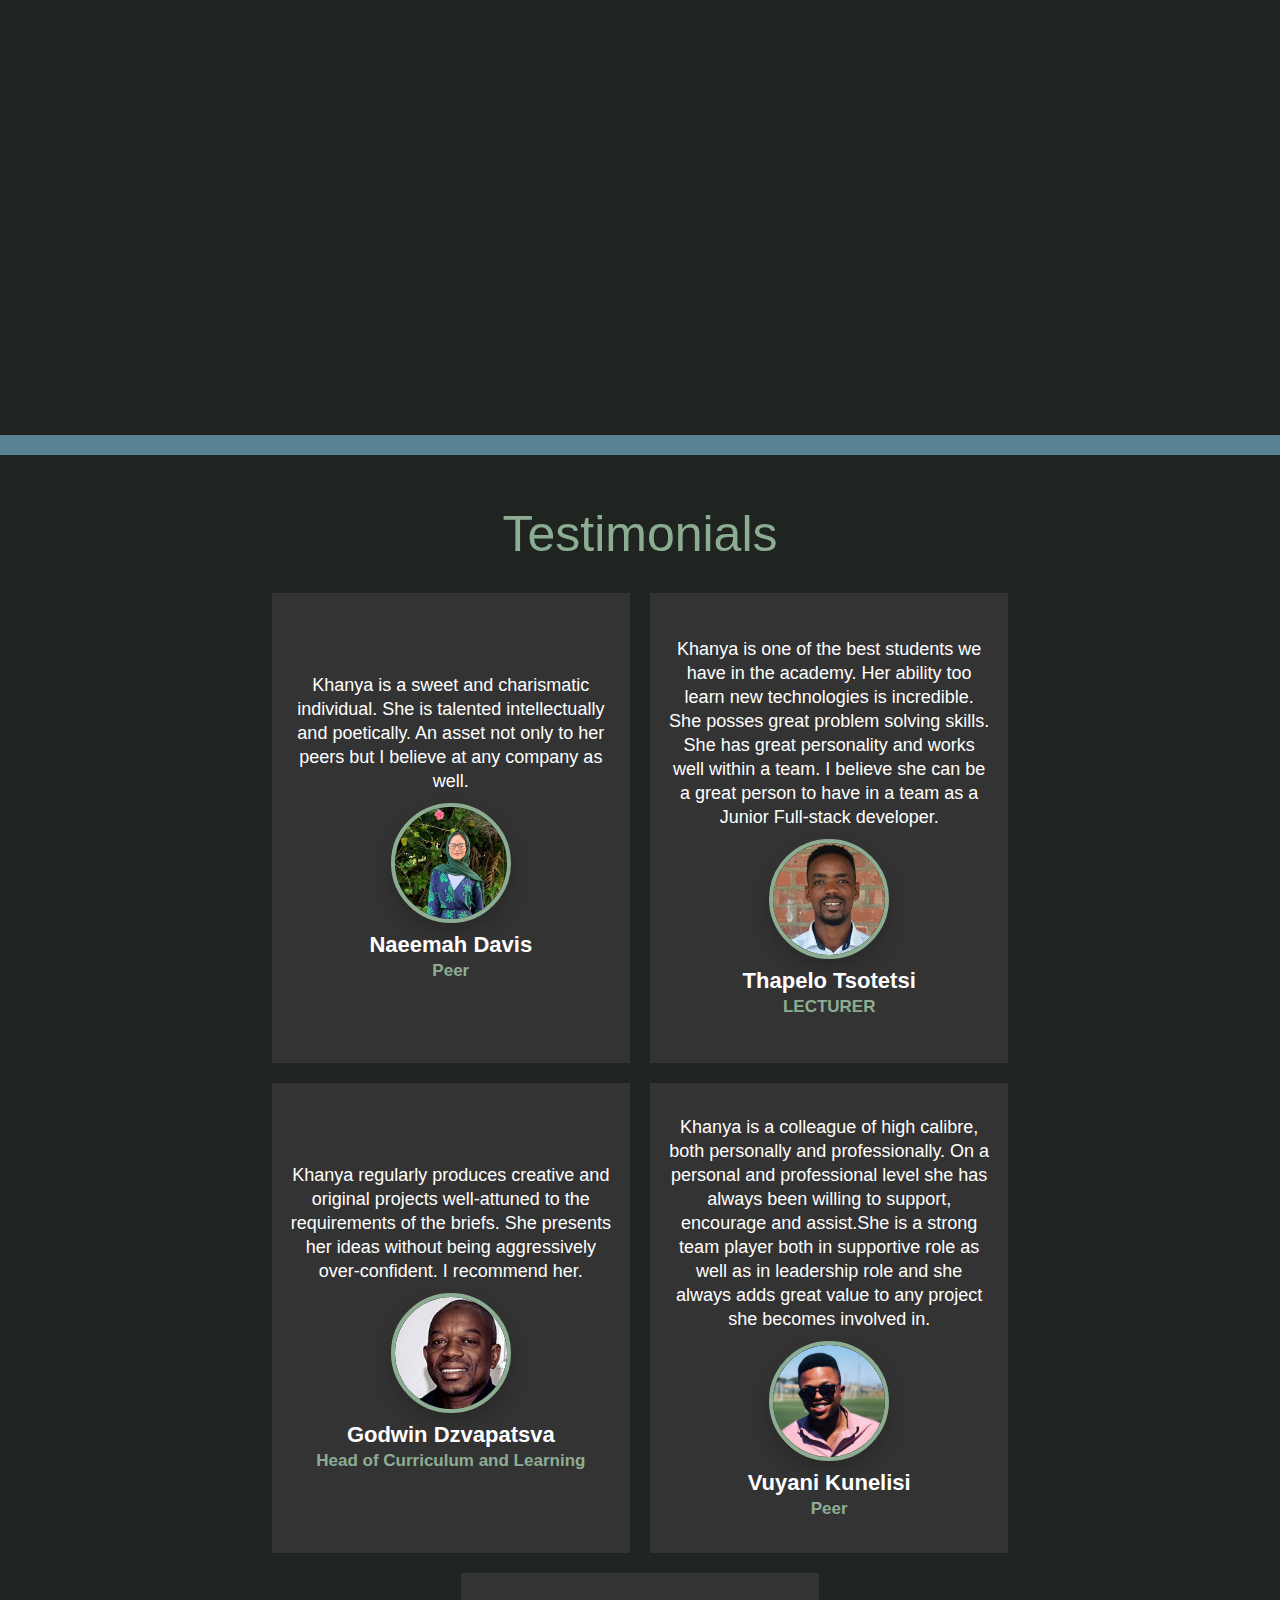
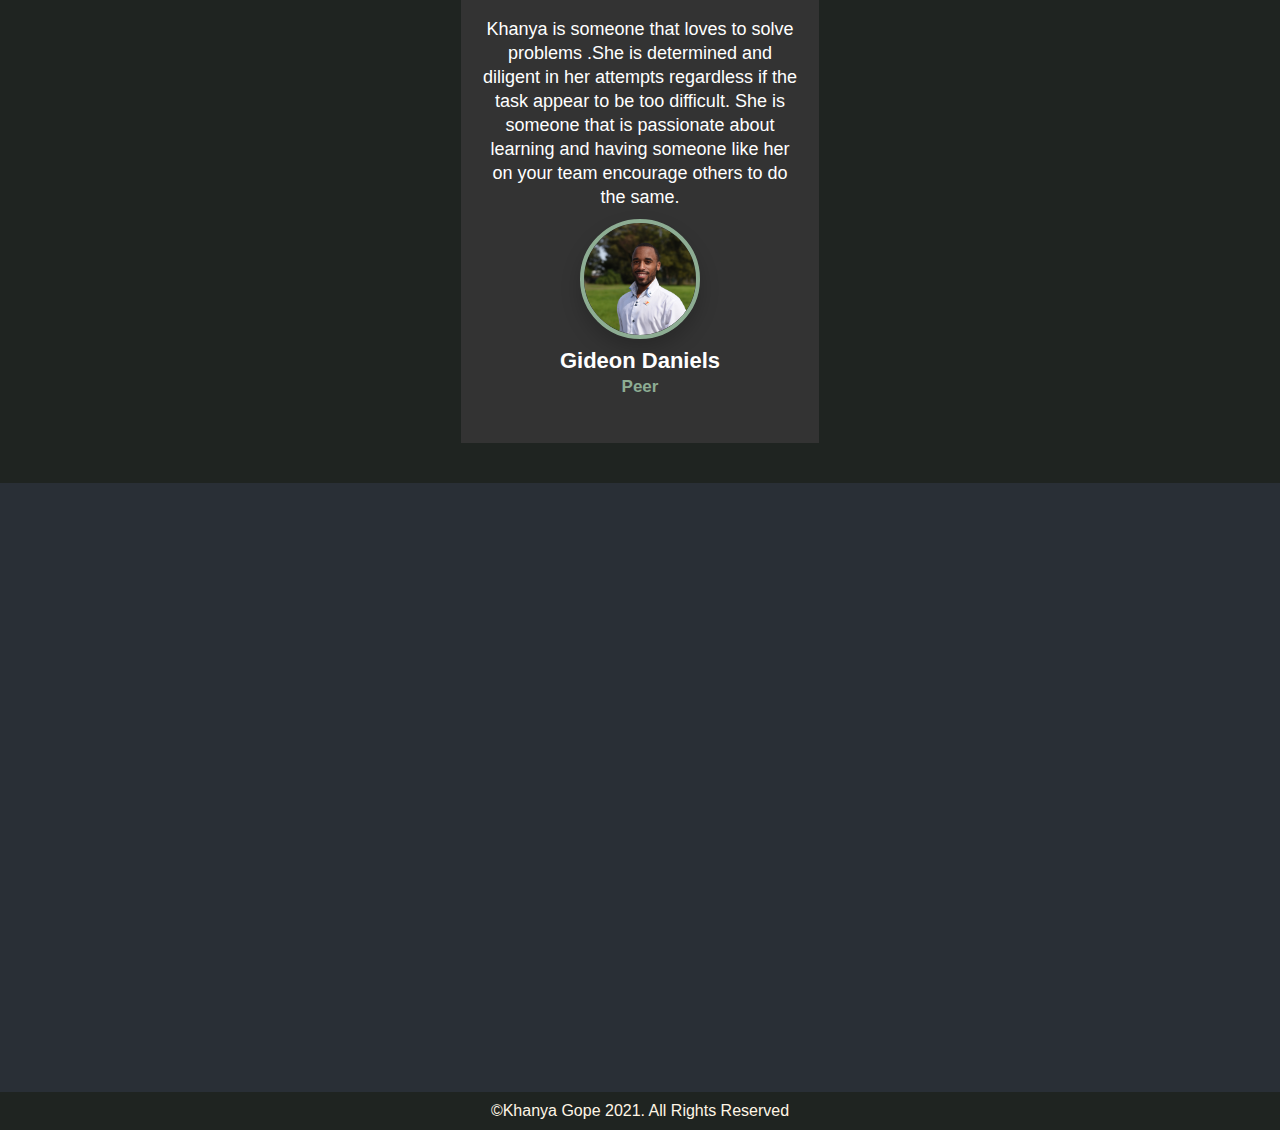
==== commit 12d415e1: "updated file" ====
--- a/index.html
+++ b/index.html
@@ -231,6 +231,30 @@
             <i class="fas fa-envelope-square" aria-hidden="true"></i>
             <p>khanyagope93@gmail.com</p>
           </div>
+          <div class="test">
+            <a
+              href="https://github.com/Khanya45"
+              title="Github:Khanya45"
+              target="_blank"
+              ><i class="fab fa-github-square"></i
+            ></a>
+            <!-- </div> -->
+            <!-- <div class="test"> -->
+            <a
+              href="https://codepen.io/your-work"
+              title="CodePen:KhanyaGope"
+              target="_blank"
+              ><i class="fab fa-codepen"></i
+            ></a>
+            <!-- </div> -->
+            <!-- <div class="test"> -->
+            <a
+              href="https://www.linkedin.com/in/khanya-gope-9255b2191"
+              title="LinkedIn:KhanyaGope"
+              target="_blank"
+              ><i class="fab fa-linkedin"></i
+            ></a>
+            </div>
         </div>
 
         <!--------------CONTACT FORM-------------->
--- a/landing.css
+++ b/landing.css
@@ -8,6 +8,7 @@
   /* background-color: #333; */
   background-color: #1f2421;
   height: 100vh;
+  width: 100vw;
   font-family: Arial, "Helvetica Neue", Helvetica, sans-serif;
 }
 
@@ -230,7 +231,9 @@
   align-items: center;
   flex-direction: column;
 }
-
+.test a {
+  color: rgb(141, 173, 147);
+}
 /* ================ ABOUT ME ============= */
 .footer {
   position: inherit;
@@ -346,6 +349,11 @@
     line-height: 45px;
   }
 }
+@media screen and (max-width: 655px) {
+  .myName {
+    margin-top: 50px;
+  }
+}
 @media screen and (max-width: 750px) {
   .about_page p {
     font-size: 25px;
--- a/projects.css
+++ b/projects.css
@@ -4,7 +4,7 @@
   flex-wrap: wrap;
   /* padding: 3%; */
   margin: 0px auto;
-  max-width: 1140px;
+  /* max-width: 1140px; */
   justify-content: center;
 }
 
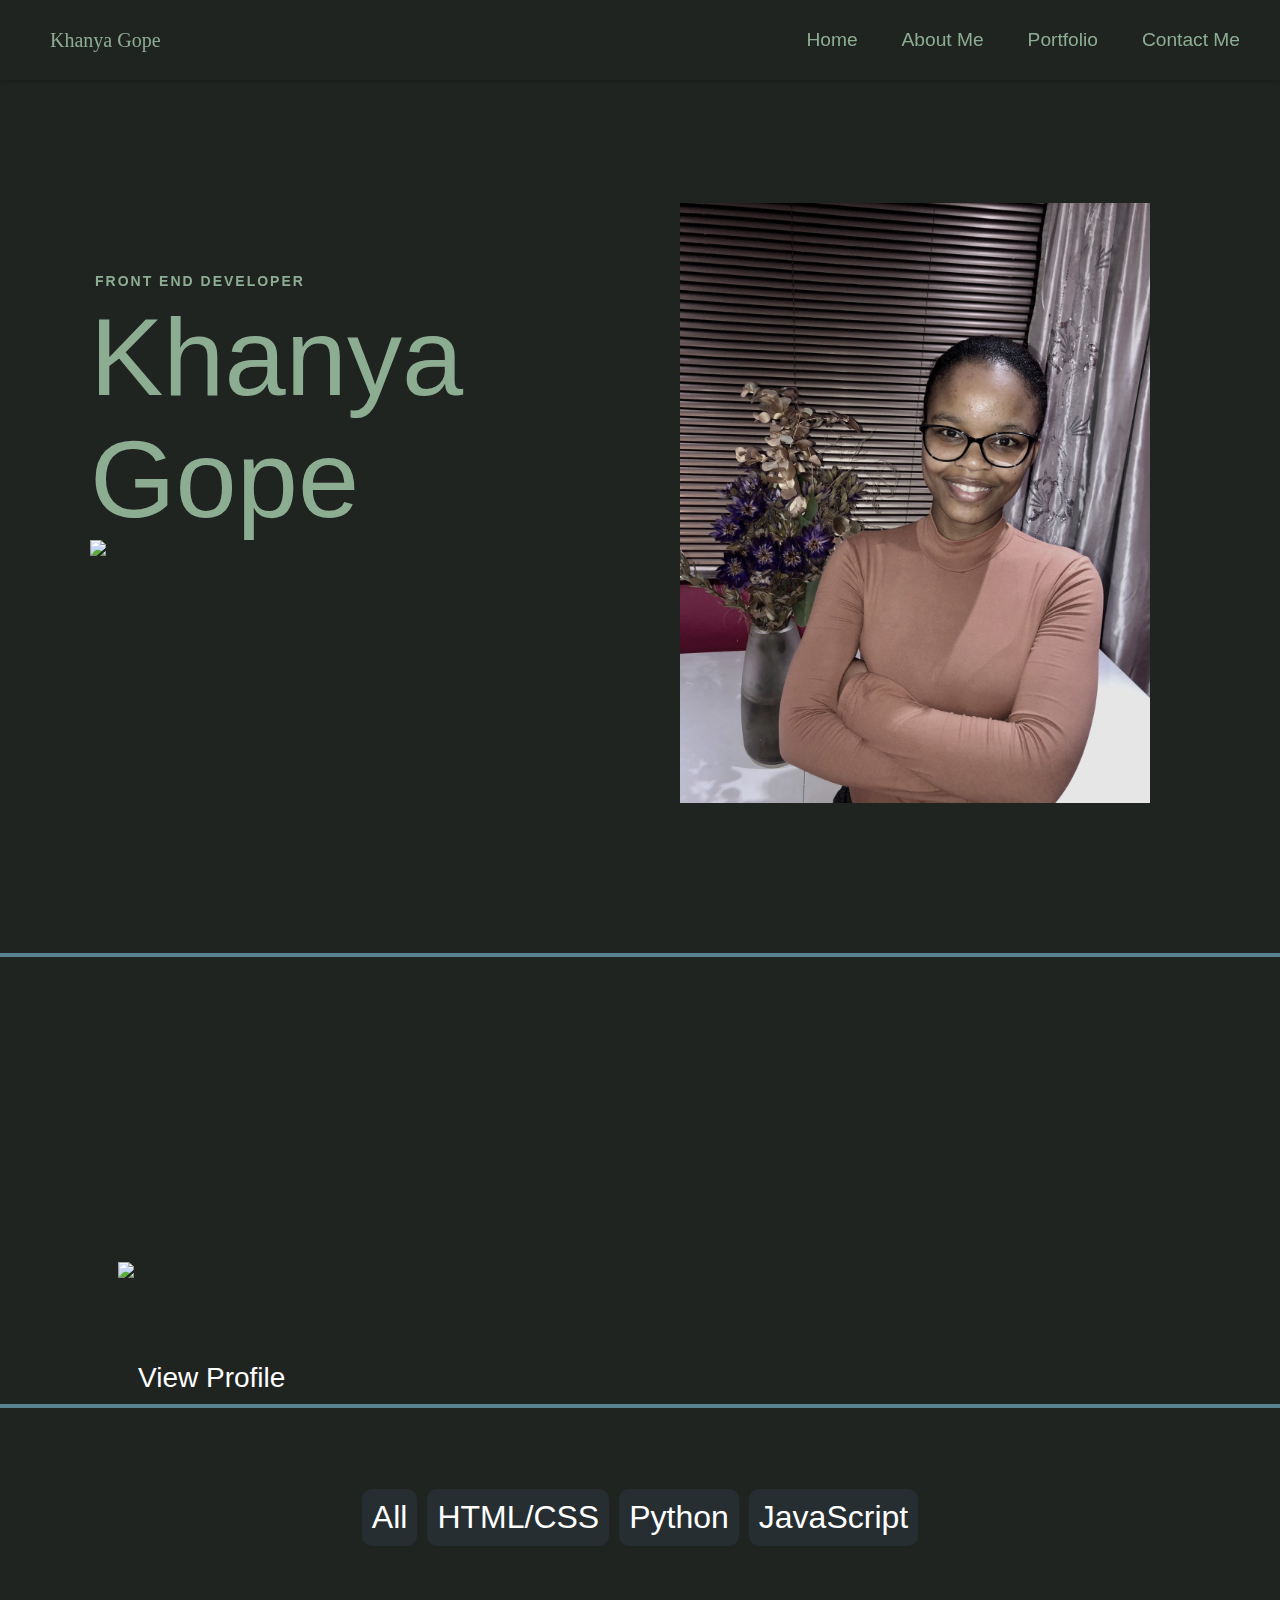
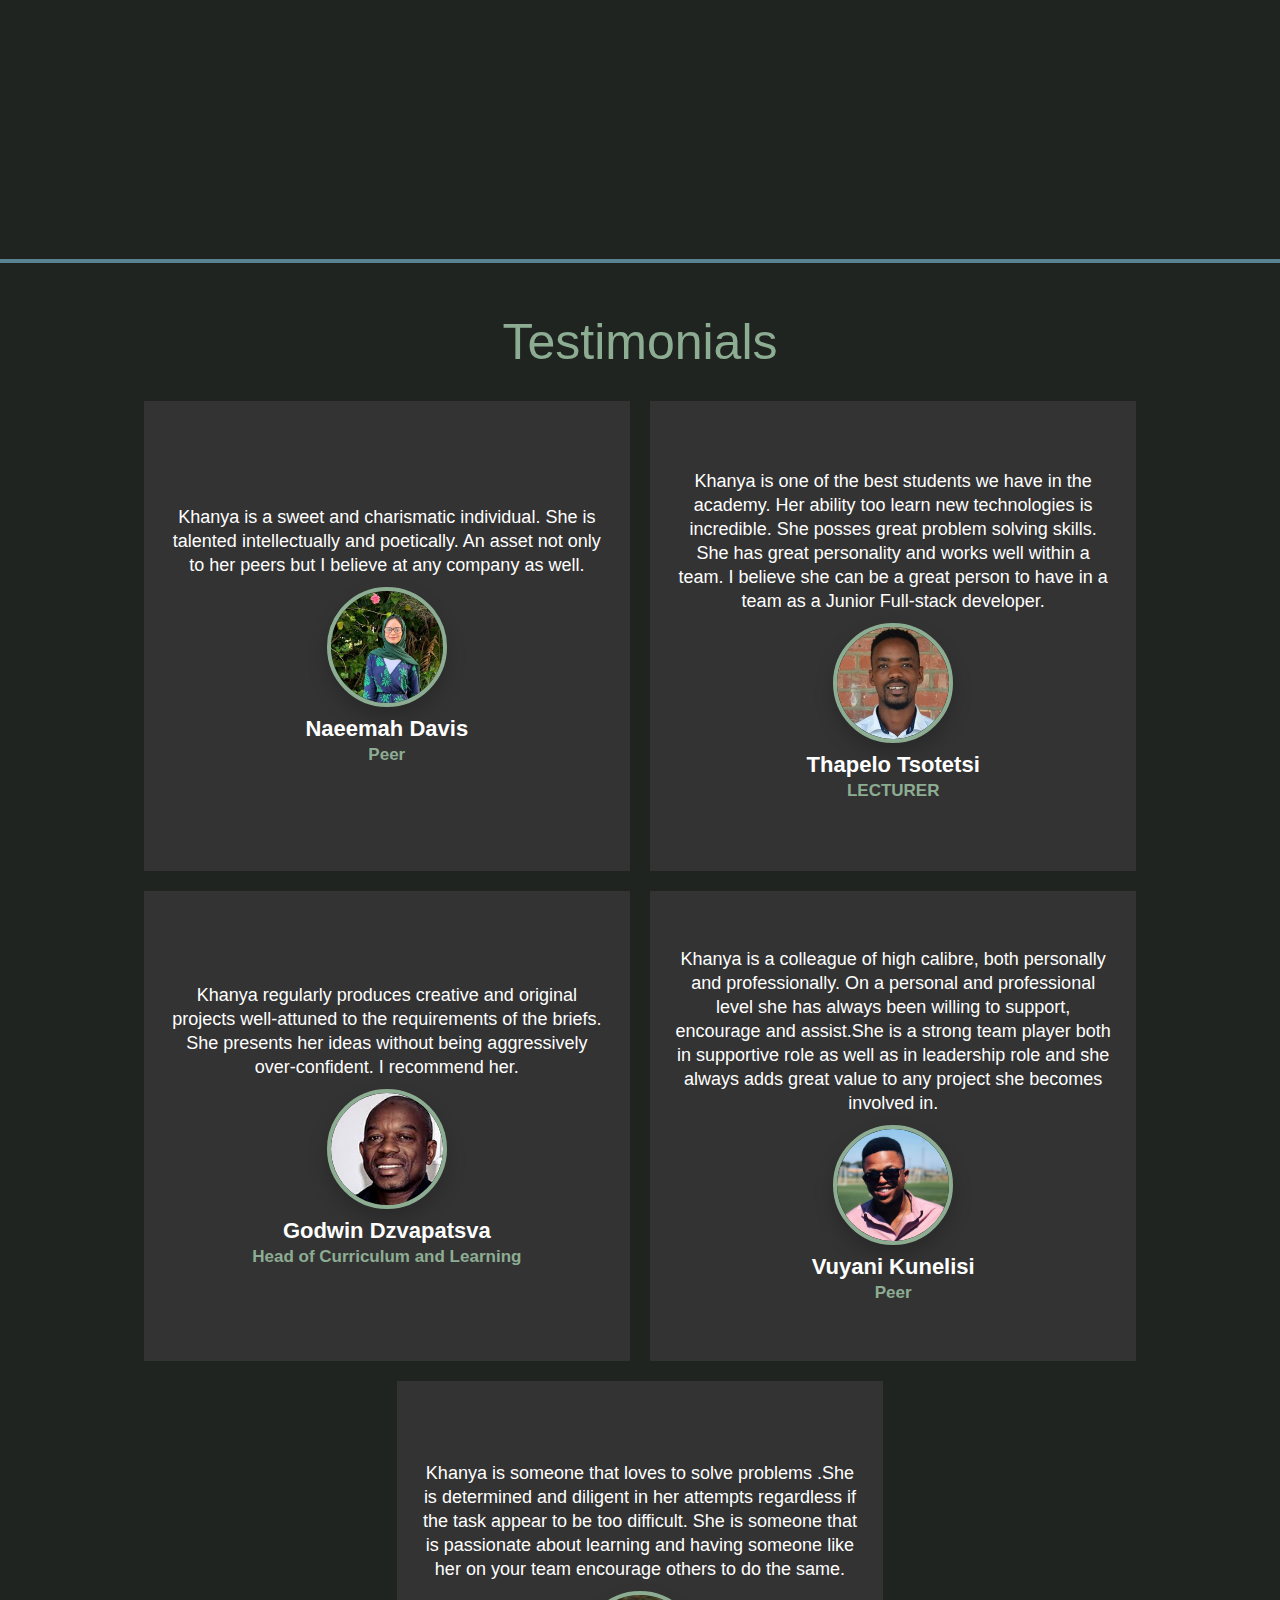
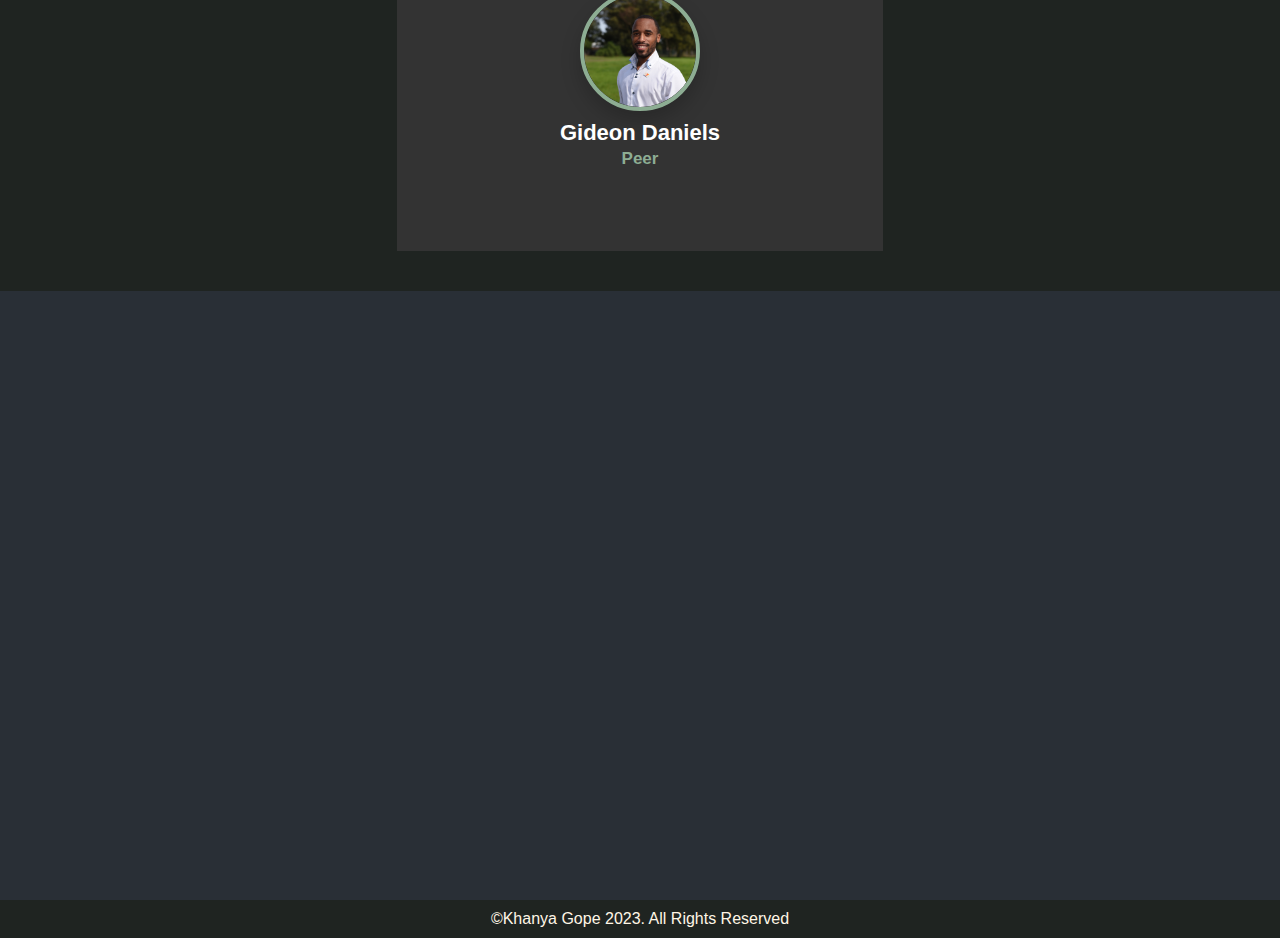
==== commit 9763ac57: "changed profile picture and experiences" ====
--- a/index.html
+++ b/index.html
@@ -16,7 +16,9 @@
     ></script>
     <link href="https://unpkg.com/aos@2.3.1/dist/aos.css" rel="stylesheet" />
   </head>
+
   <body>
+    <!--------- Nav Bar ------------>
     <div class="main">
       <div class="logo_name">
         <h1>Khanya Gope</h1>
@@ -57,19 +59,24 @@
         </button>
       </nav>
     </div>
+
+<!-------------- Landing Page ----------------->
     <section class="landing_page" id="landing_page">
       <div class="myName" data-aos="fade-right" data-aos-duration="900">
-        <h5>back end developer</h5>
+        <h5>front end developer</h5>
         <h1>Khanya Gope</h1>
         <img
           src="https://uploads-ssl.webflow.com/5db9ac73ce618b0e1d8f9a6e/5f066c6ff51c553e32efd98c_light-green-arrow-01.png"
         />
       </div>
       <div class="my_img" data-aos="fade-left" data-aos-duration="900">
-        <img src="/Khanya(FULL).JPG" />
+        <img src="/Profile.jpg" />
       </div>
     </section>
+
     <div class="separater"></div>
+
+    <!----------- About Me Page ------------>
     <section class="about_page" id="about_page">
       <div
         class="about_me"
@@ -78,13 +85,29 @@
         data-aos-duration="900"
       >
         <p>
-          I am an enthusiastic, self-motivated, reliable, introvert and someone
+          <!-- I am an enthusiastic, self-motivated, reliable, introvert and someone
           who can listen effectively when solving a problem. My interest in the
           tech industry started when I was in grade 9 where I was introduced to
           IT. Since then I've been participating in many coding courses. The
           more I participated in those events and courses ( CodeSpace, Code4CPT,
           Science Expo, AWS courses and job shadowing, Girls In Tech), the more
-          I fell deeply in love with technology.
+          I fell deeply in love with technology. And always willling to learn something new
+         I also have experience working -->
+          As a front-end developer, I am confident that I am a suitable candidate for
+          this role because I have a good background in web and app development, 
+          specifically in front-end technologies. I have experience working with frameworks
+          such as Ionic, Vue and Angular. My skills also include cross-browser compatibility and
+          responsive web design. Furthermore, I am a quick 
+          learner and always willing to stay up to date with the latest technologies and industry 
+          trends, which is essential for any front-end developer. </p>
+          <br>
+          <p>
+          I have a strong understanding of 
+          user experience and I am able to collaborate with designers and other 
+          developers to create seamless and visually appealing web pages. Additionally, I am a proactive 
+          problem solver and have experience working in Jira development environment and nx workspace. I am confident that 
+          my skills and experience make me a suitable candidate for this role and I’ll be excited to be able 
+          to contribute to the success of your company.
         </p>
       </div>
       <img
@@ -92,7 +115,10 @@
       />
       <a href="/timeline.html" class="button"><span>View Profile </span></a>
     </section>
+
     <div class="separater"></div>
+
+    <!------------ My Portfolio ------------>
     <section class="portfolio_page" id="portfolio_page">
       <!-- <h1 class="heading">Portfolio</h1> -->
       <div class="button-container">
@@ -103,7 +129,10 @@
       </div>
       <div class="container"></div>
     </section>
+
     <div class="separater"></div>
+
+    <!----------- My Testimonials -------------->
     <section class="testimonial_page" id="testimonial_section">
       <h2 class="testi_header">Testimonials</h2>
       <div class="testi_container">
@@ -203,6 +232,7 @@
       </div>
   </section>
 
+  <!------------- Contact Me Page ---------------->
     <!-- <div class="separater"></div> -->
     <section class="contact_page" id="contact_page">
       <div class="contact-container">
@@ -240,12 +270,12 @@
             ></a>
             <!-- </div> -->
             <!-- <div class="test"> -->
-            <a
-              href="https://codepen.io/your-work"
+            <!-- <a
+              href="https://codepen.io/KhanyaG"
               title="CodePen:KhanyaGope"
               target="_blank"
               ><i class="fab fa-codepen"></i
-            ></a>
+            ></a> -->
             <!-- </div> -->
             <!-- <div class="test"> -->
             <a
@@ -316,10 +346,12 @@
           <button type="submit" id="submit-btn">Send</button>
         </form>
       </div>
+
+      <!---------------- Footer ----------------->
       <div class="footer">
         <!-- <div class="subfooter-text">Designed in figma, Built in Webflow</div> -->
         <div class="subfooter-text right-align-margin">
-          &copyKhanya Gope 2021. All Rights Reserved
+          &copyKhanya Gope 2023. All Rights Reserved
         </div>
       </div>
     </section>
--- a/landing.css
+++ b/landing.css
@@ -21,6 +21,10 @@
   font-size: 1.2rem;
   font-weight: 400;
   padding: 20px;
+}
+
+.main {
+  box-shadow: 0 2px 4px 0 rgba(0,0,0,.2);
 }
 
 .top-bar {
@@ -157,8 +161,8 @@
   padding-bottom: 0px;
   font-family: aktiv-grotesk-extended, sans-serif;
   color: rgb(141, 173, 147);
-  font-size: 32px;
-  line-height: 57px;
+  font-size: 17px;
+  line-height: 30px;
   font-weight: 400;
   letter-spacing: 0px;
   height: 100%;
@@ -167,7 +171,7 @@
 .separater {
   position: static;
   background-color: #598392;
-  height: 20px;
+  height: 4px;
   margin-bottom: 50px;
 }
 
@@ -176,6 +180,7 @@
   justify-content: center;
   align-items: center;
   height: 100%;
+  flex-direction: column;
   /* margin-top: 50px; */
 }
 
@@ -271,7 +276,7 @@
   color: rgb(141, 173, 147);
 }
 .testi_container {
-  width: 70%;
+  width: 95%;
   height: 100%;
   display: flex;
   justify-content: center;
--- a/contact.css
+++ b/contact.css
@@ -5,8 +5,10 @@
   width: 100%;
   border: none;
   border-bottom: 1px solid rgb(29, 25, 25);
-  background: transparent;
+  /* background: transparent; */
+  background: #292f36;
   outline: none;
+  color: white;
 }
 
 #textbox textarea {
@@ -21,6 +23,7 @@
   margin: 20px;
   margin-bottom: 20px;
   padding: 10px;
+  color: white;
 }
 
 #submit-btn {
@@ -122,7 +125,7 @@
 
 ::placeholder {
   text-align: start;
-  color: white;
+  color: rgb(128, 128, 128);
 }
 
 .contact_details i {
